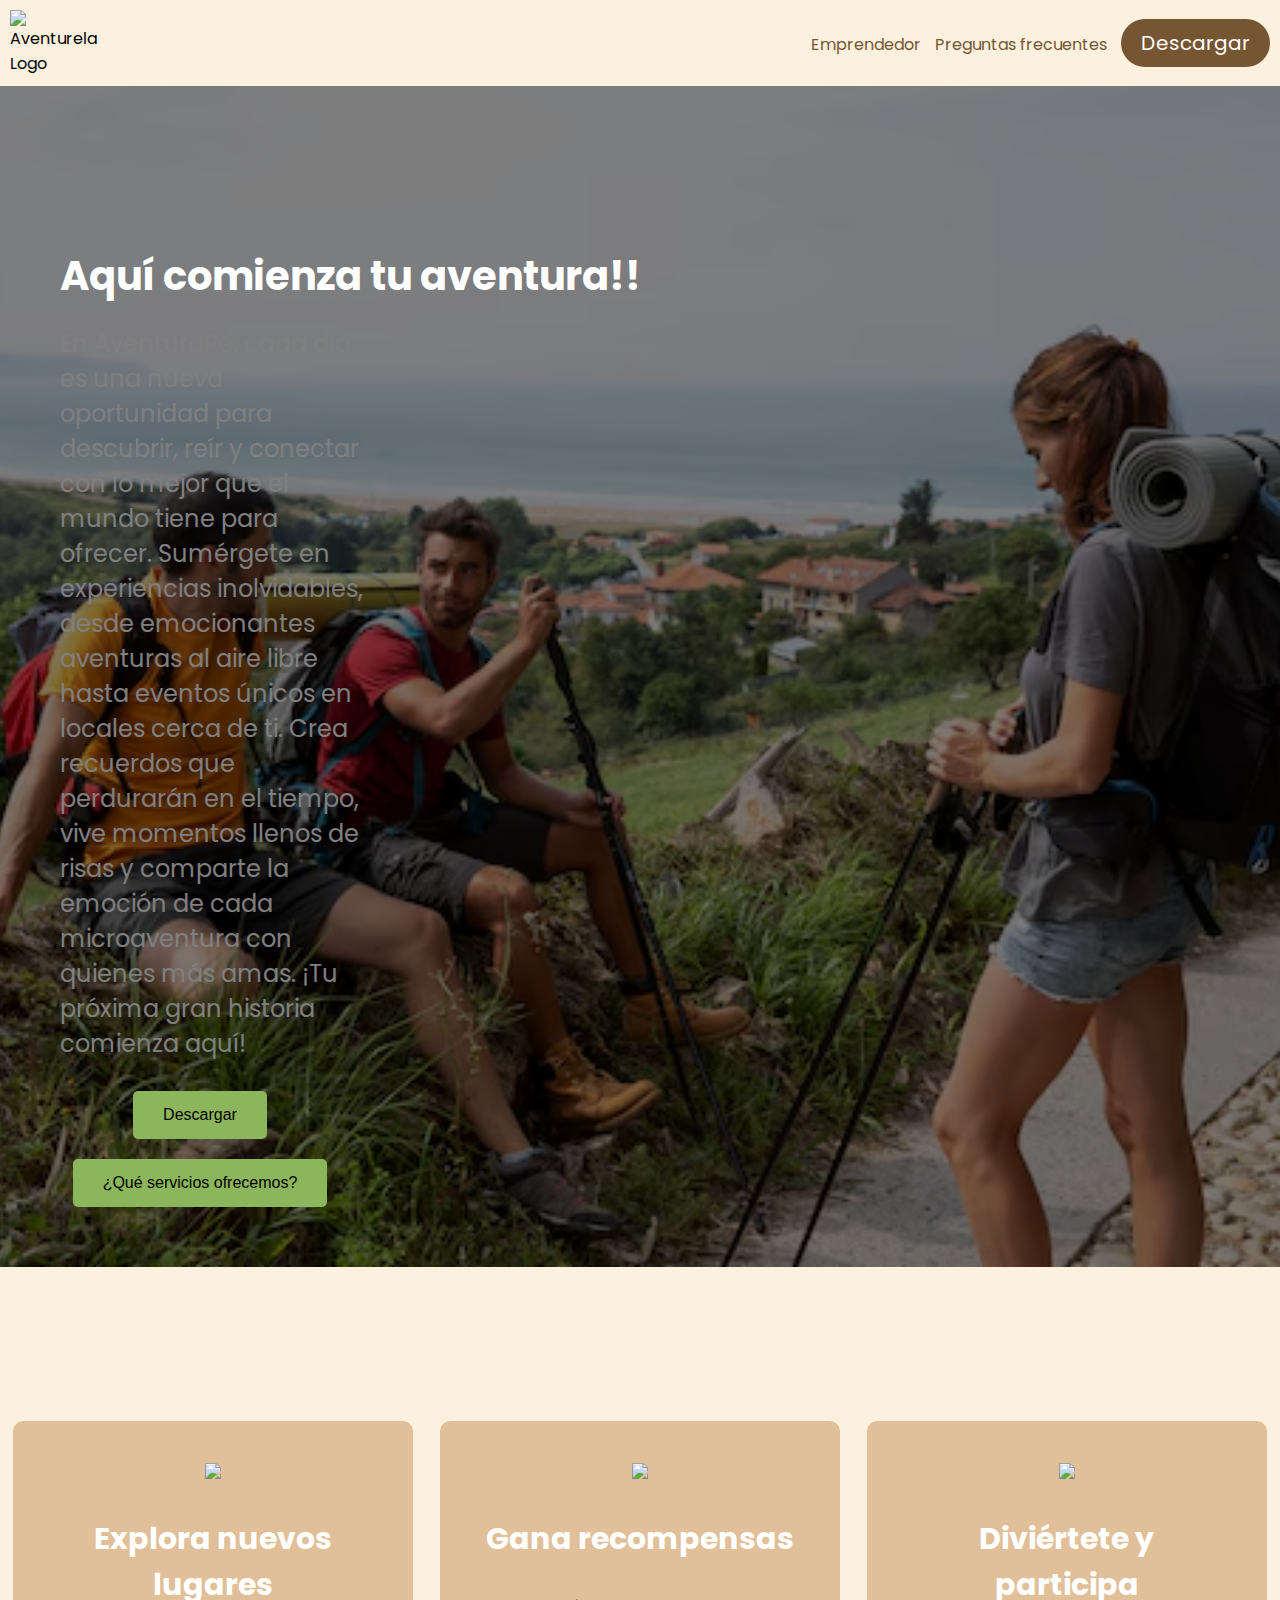
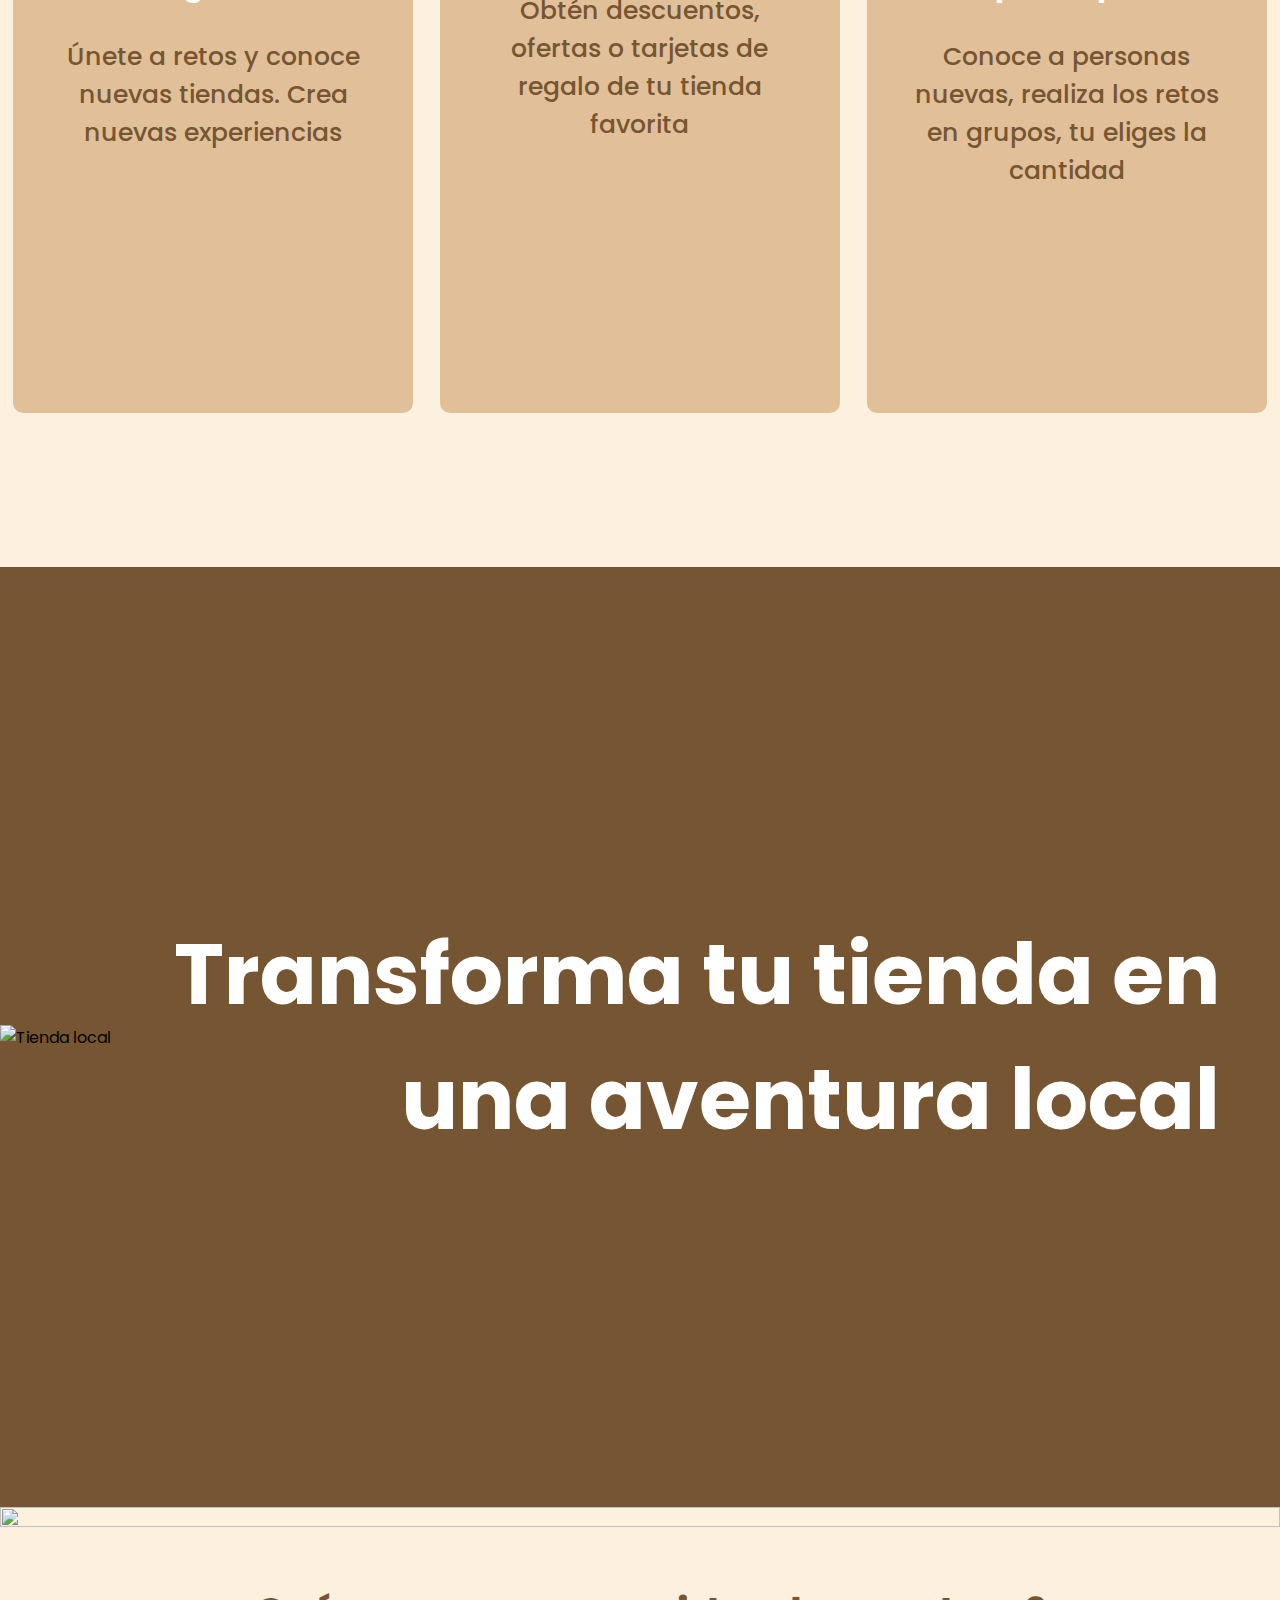
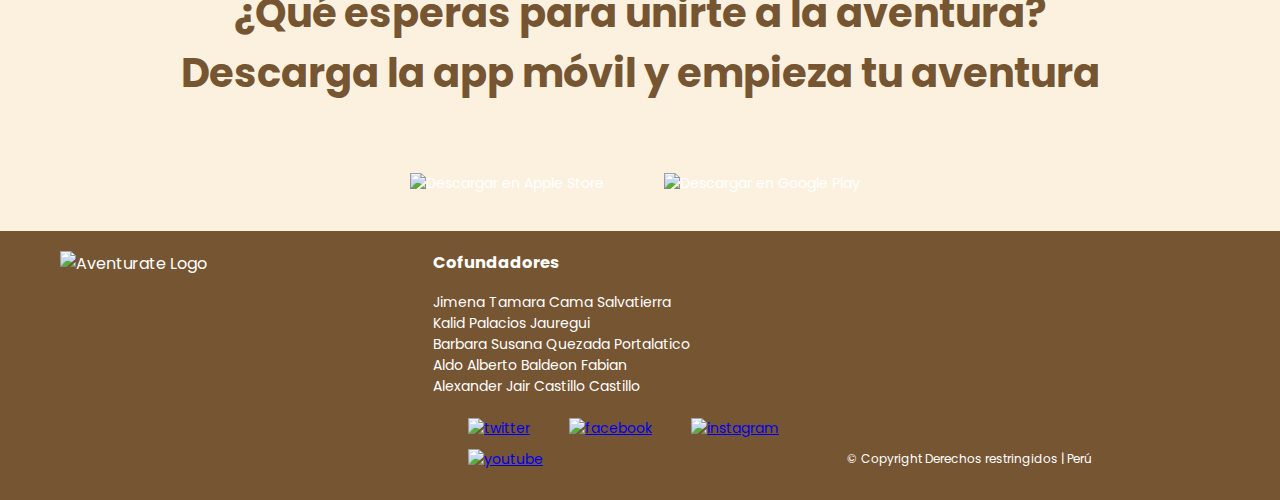
==== index.html @ b902d659 "actualzaicionlading" ====
<!DOCTYPE html>
<html lang="en">
<head>
    <meta charset="UTF-8">
    <meta name="viewport" content="width=device-width, initial-scale=1">
    <link rel="icon" href="assets/AventuraPeLogo.ico" type="image/x-icon">
    <script src="https://kit.fontawesome.com/9099537b6d.js" crossorigin="anonymous"></script>
    <link rel="preconnect" href="https://fonts.googleapis.com">
    <link rel="preconnect" href="https://fonts.gstatic.com" crossorigin>
    <link href="https://fonts.googleapis.com/css2?family=Poppins:ital,wght@0,100;0,200;0,300;0,400;0,500;0,600;0,700;0,800;0,900;1,100;1,200;1,300;1,400;1,500;1,600;1,700;1,800;1,900&display=swap" rel="stylesheet">
    <link rel="stylesheet" href="styles/style.css">
    <title>AventuraPE</title>
</head>
<style>
    .inicio-box {
        position: relative;
        background-image: url('assets/backgroundbarbs.avif');
        background-size: cover; /* La imagen cubre toda la sección */
        background-position: center; /* Centra la imagen */
        background-repeat: no-repeat; /* No repite la imagen */
        padding: 50px 20px;
        width: 100%;
        text-align: center;
        color: white; /* Texto blanco para contraste */
        height: 100%; /* Asegura que la sección ocupe toda la altura de la pantalla */
    }
</style>
<body>
    <header>
        <img src="assets/AventuraPeLogo.png" alt="Aventurela Logo" class="logo">
        <nav>
            <a href="#emprendedor-section">Emprendedor</a>
            <a href="FAQ.html">Preguntas frecuentes</a>
            <a class="download-button-header" href="#descarga">Descargar</a>
        </nav>
    </header>

    <section class="inicio-box">
        <h1>Aquí comienza tu aventura!!</h1>
        <div class="column1">
            <p class="subtitulo-inicio">
                En AventuraPe, cada día es una nueva oportunidad para descubrir, reír y conectar con lo mejor que el mundo tiene para ofrecer. Sumérgete en experiencias inolvidables, desde emocionantes aventuras al aire libre hasta eventos únicos en locales cerca de ti. Crea recuerdos que perdurarán en el tiempo, vive momentos llenos de risas y comparte la emoción de cada microaventura con quienes más amas. ¡Tu próxima gran historia comienza aquí!
            </p>
            <button class="download-button" onclick="window.location.href='#descarga'">Descargar</button>
            <button class="download-button" onclick="window.location.href='#servicios'">¿Qué servicios ofrecemos?</button>
        </div>
    </section>
  
    <section class="features">
        <div class="feature-card">
            <img src="assets/explora.png" class="feature-image">
            <h3>Explora nuevos lugares</h3>
            <p>Únete a retos y conoce nuevas tiendas. Crea nuevas experiencias</p>
        </div>
        <div class="feature-card">
            <img src="assets/gana.png" class="feature-image">
            <h3>Gana recompensas</h3>
            <p>Obtén descuentos, ofertas o tarjetas de regalo de tu tienda favorita</p>
        </div>
        <div class="feature-card">
            <img src="assets/diviertete.png" class="feature-image">
            <h3>Diviértete y participa</h3>
            <p>Conoce a personas nuevas, realiza los retos en grupos, tu eliges la cantidad</p>
        </div>
    </section>

    <section id="emprendedor-section" class="transform-section">
        <div class="column-image">
            <img src="assets/2imagen.png" alt="Tienda local" class="transform-image">
        </div>
        <div class="column-text">            
            <h2>Transforma tu tienda en una aventura local</h2>
        </div>
    </section>

    <div id="servicios" class="servicios-section">
        <img src="assets/Imagen2.png" class="servicios-img">
    </div>
    
    <div id="descarga" class="download-section">
        <h2 class="download-title">¿Qué esperas para unirte a la aventura?
            <br> Descarga la app móvil y empieza tu aventura</h2>
        <div class="store-buttons">
            <a href="https://www.apple.com/app-store/" class="store-button apple-store" target="_blank">
                <img src="assets/appstore.png" alt="Descargar en Apple Store">
            </a>
            <a href="https://play.google.com/store" class="store-button google-play" target="_blank">
                <img src="assets/playstore.png" alt="Descargar en Google Play">
            </a>
        </div>
    </div>
    <footer class="footer">
        <div class="footer-column">
            <img src="assets/AventuraPeLogo.png" alt="Aventurate Logo" class="logo">
        </div>
        <div class="footer-column">
            <div class="cofundadores">
                <h3>Cofundadores</h3>
                Jimena Tamara Cama Salvatierra<br>
                Kalid Palacios Jauregui<br>
                Barbara Susana Quezada Portalatico<br>
                Aldo Alberto Baldeon Fabian<br>
                Alexander Jair Castillo Castillo<br><br>
                <a href="https://twitter.com" target="_blank" ><img src="assets/twitter.png" alt="twitter" class="social-button"></a>
                <a href="https://facebook.com" target="_blank"><img src="assets/facebook.png" alt="facebook" class="social-button"></a>
                <a href="https://instagram.com" target="_blank"><img src="assets/instagram.png" alt="instagram" class="social-button"></a>
                <a href="https://youtube.com"target="_blank"><img src="assets/youtube.png" alt="youtube" class="social-button"></a>
            </div>
        </div>
        <div class="footer-column">
            <p class="copyright">© Copyright Derechos restringidos | Perú</p>
        </div>
    </footer>
</body>
</html>
---- styles/style.css ----
@import url('https://fonts.googleapis.com/css2?family=Poppins:ital,wght@0,100;0,200;0,300;0,400;0,500;0,600;0,700;0,800;0,900;1,100;1,200;1,300;1,400;1,500;1,600;1,700;1,800;1,900&display=swap');
:root {
    --color-primary: #765532;
    --color-secondary: #765532;
    --color-background: #FCF1DF;
    --white: #ffffff;
    --transparent-brown: #b7722962;
}

.subtitulo-inicio{
    margin: 20px 40px 20px;
    font-size: 1.5em;
    text-align: left;
    color: #fff;
}
.inicio-box h1 {
    margin: 110px 40px 20px; /* Ajusta el espacio entre los títulos */
    text-align: left;
    font-size: 40px;
}
.servicios-img{
    width: 100%;
    height: 100%; /* Asegura que la sección ocupe toda la altura de la pantalla */
}
.column1{
    margin-right: 890px;
}
.download-button {
    background-color: #8cb65b; /* Color de fondo del botón */
    color: rgb(0, 0, 0); /* Color del texto en el botón */
    border: none;
    padding: 15px 30px;
    font-size: 16px;
    cursor: pointer;
    margin: 10px;
    margin-right: 40px;
    border-radius: 5px;
    transition: background-color 0.3s ease;
}

.download-button:hover {
    background-color: #4c692a; /* Color al hacer hover */
    color: white; /* Color del texto en el botón */
}

/* Opcional: Añadir una capa de fondo oscuro para mejorar el contraste */
.inicio-box::before {
    content: "";
    position: absolute;
    top: 0;
    left: 0;
    width: 100%;
    height: 100%;
    background: rgba(0, 0, 0, 0.5); /* Fondo oscuro transparente */
    z-index: 1;
}

.inicio-box h1, .download-button {
    position: relative;
    z-index: 2; /* Asegura que el texto y los botones estén encima de la capa oscura */
}

body {
    font-family: Poppins, sans-serif;   
    margin: 0;
    padding: 0;
    background-color: #FCF1DF;  
}
section{
    height: 100vh;
}
header {
    padding: 10px;
    display: flex;
    justify-content: space-between;
    align-items: center;
}
.logo {
    width: 100px;
}
nav a {
    margin-left: 10px;
    text-decoration: none;
    color: var(--color-secondary);
}
.download-button-header{
    background-color: var(--color-secondary);
    color: var(--white);
    border: none;
    border-radius: 2em;
    padding: 10px 20px;
    font-size: 20px;
    cursor: pointer;
}
.download-button-header:hover{
    background-color: var(--color-primary);
    color: var(--white);
}
.hero {
    background-color: var(--color-primary);
    display: flex;
    justify-content: space-between;
    align-items: center;
    padding-left: 60px;
    padding-top:20px;
    padding-bottom: 20px;
    padding-right: auto;
}

.hero-column1 {
    flex: 1;
    margin-right: 20px;
    font-size: 3.5em;
    color: var(--white);
    font-weight: bold;
}

.hero-column2 {
    display: flex; 
    align-items: center; 
}
.hero-image {
    max-width: 100%;
    height: auto;
}

.features, .business-features {
    display: flex;
    justify-content: space-around;
    align-items: center;
    margin: auto;
}
.features h3{
    color: var(--white);
    font-size: 30px;
}
.features p{
    color:var(--color-secondary);
    font-size: 25px;
    font-weight: 450;
}
.feature-card, .business-card {
    background-color: var(--transparent-brown);
    border-radius: 10px;
    padding: 2.5em;
    width: 25em; 
    height: 37em;
    text-align: center;
    box-sizing: border-box;
}
.transform-section {
    background-color: var(--color-primary);
    display: flex;
    justify-content: space-between;
    align-items: center;
    padding-left: auto;
    padding-top:20px;
    padding-bottom: 20px;
    padding-right: 60px;
}
.column-image{
    display: flex; 
    align-items: center; 
}
.column-text{
    flex: 1;
    margin-left: auto;
    text-align: right;
    font-size: 3.5em;
    color: var(--white);
    font-weight: bold;
}
.transform-image {
    width: 100%;
    height:auto;
}
.download-section {
    padding: 1em;
    text-align: center;
    padding-bottom: 1.7em;
}
.download-title {
    color:var(--color-secondary);
    font-size: 2.5em;
    margin-bottom: 1.5em;
}
.store-buttons {
    display: flex;
    justify-content: center;
    gap: 10px;
}
.store-button {
    color: #fff;
    border-radius: 8px;
    padding: 10px 20px;
    display: flex;
    align-items: center;
    text-decoration: none;
    font-size: 14px;
}
.store-button img {
    margin-right: 10px;
}
footer {
    background-color: var(--color-secondary);
    color: white;
    padding: 20px;
    display: flex;
    justify-content: space-between;
}
.footer-column {
    flex: 1;
    display: flex;
    flex-direction: column;
}
.footer-column img {
    padding-left: 2.5em;
    height: 10em;
    width:fit-content;
    margin-bottom: 10px;
}
.cofundadores {
    font-size: 14px;
    line-height: 1.5;
}
.cofundadores h3 {
    margin-top: 0;
}
.social-icons {
    display: flex;
    gap: 10px;
    margin-top: 10px;
}
.cofundadores img {
    width:fit-content;
    height: 2.5em;
}
.copyright {
    font-size: 12px;
    margin-top: auto;
}
/* Media queries */
@media (max-width: 768px) {
    section{
        height: auto;
    }
    .hero {
        flex-direction: column;
        padding: 20px;
    }

    .hero-column1 {
        margin-right: 0;
    }

    .hero-column2 {
        margin-top: 20px;
    }

    .features, .business-features {
        flex-direction: column;
    }

    .feature-card, .business-card {
        width: 100%;
        height: auto;
        margin-bottom: 20px;
    }

    .transform-section {
        flex-direction: column;
        padding: 20px;
    }

    .column-image {
        margin-bottom: 20px;
    }

    .download-section {
        padding: 20px;
    }

    .store-buttons {
        flex-direction: column;
    }

    .store-button {
        margin-bottom: 10px;
    }

    footer {
        flex-direction: column;
    }

    .footer-column {
        margin-bottom: 20px;
    }
}

@media (max-width: 480px) {
    section{
        height: auto;
    }
    .hero {
        padding: 10px;
    }

    .hero-column1 {
        font-size: 2em;
    }

    .hero-image {
        width: 50%;
    }

    .features, .business-features {
        padding: 10px;
    }

    .feature-card, .business-card {
        padding: 1.5em;
        font-size: 18px;
    }

    .transform-section {
        padding: 10px;
    }

    .column-text {
        font-size: 2em;
    }

    .download-section {
        padding: 10px;
    }

    .download-title {
        font-size: 1.5em;
    }

    .store-button {
        font-size: 12px;
    }

    footer {
        padding: 10px;
    }

    .cofundadores {
        font-size: 12px;
    }

    .copyright {
        font-size: 10px;
    }
}
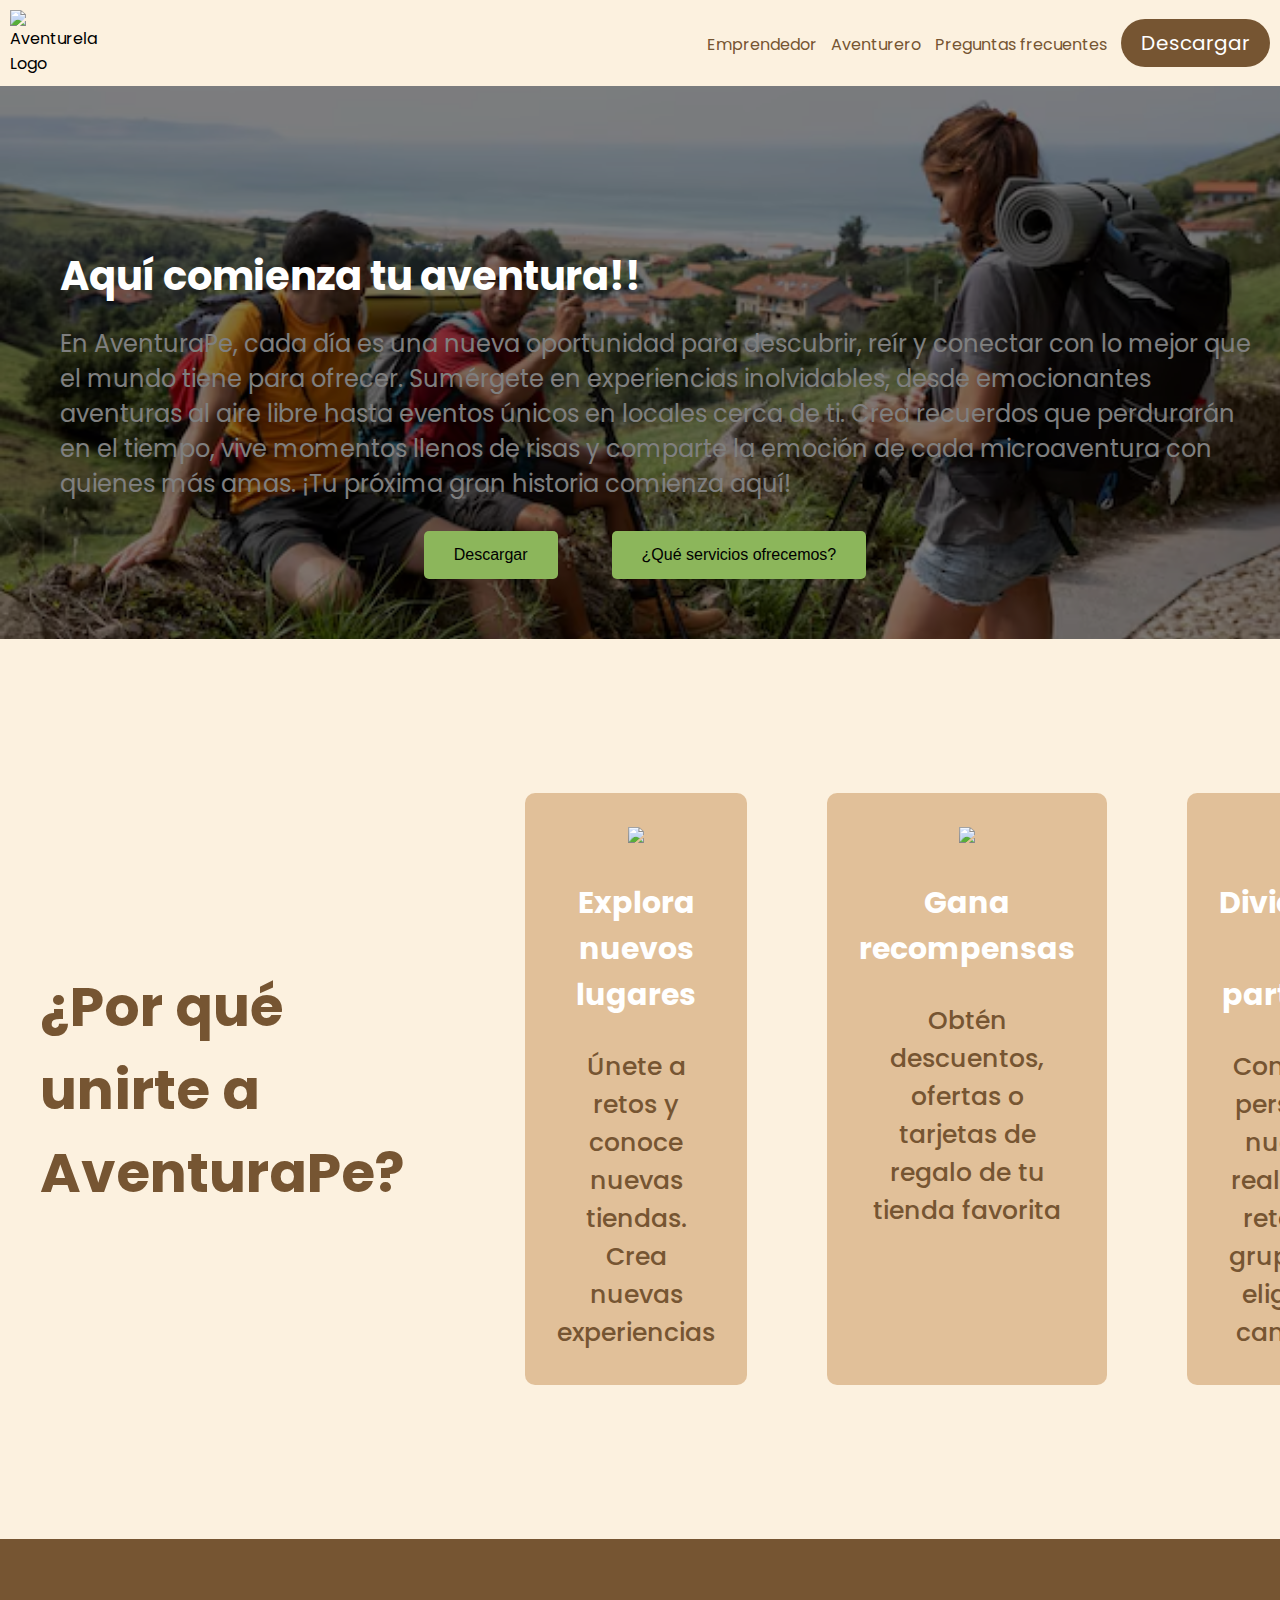
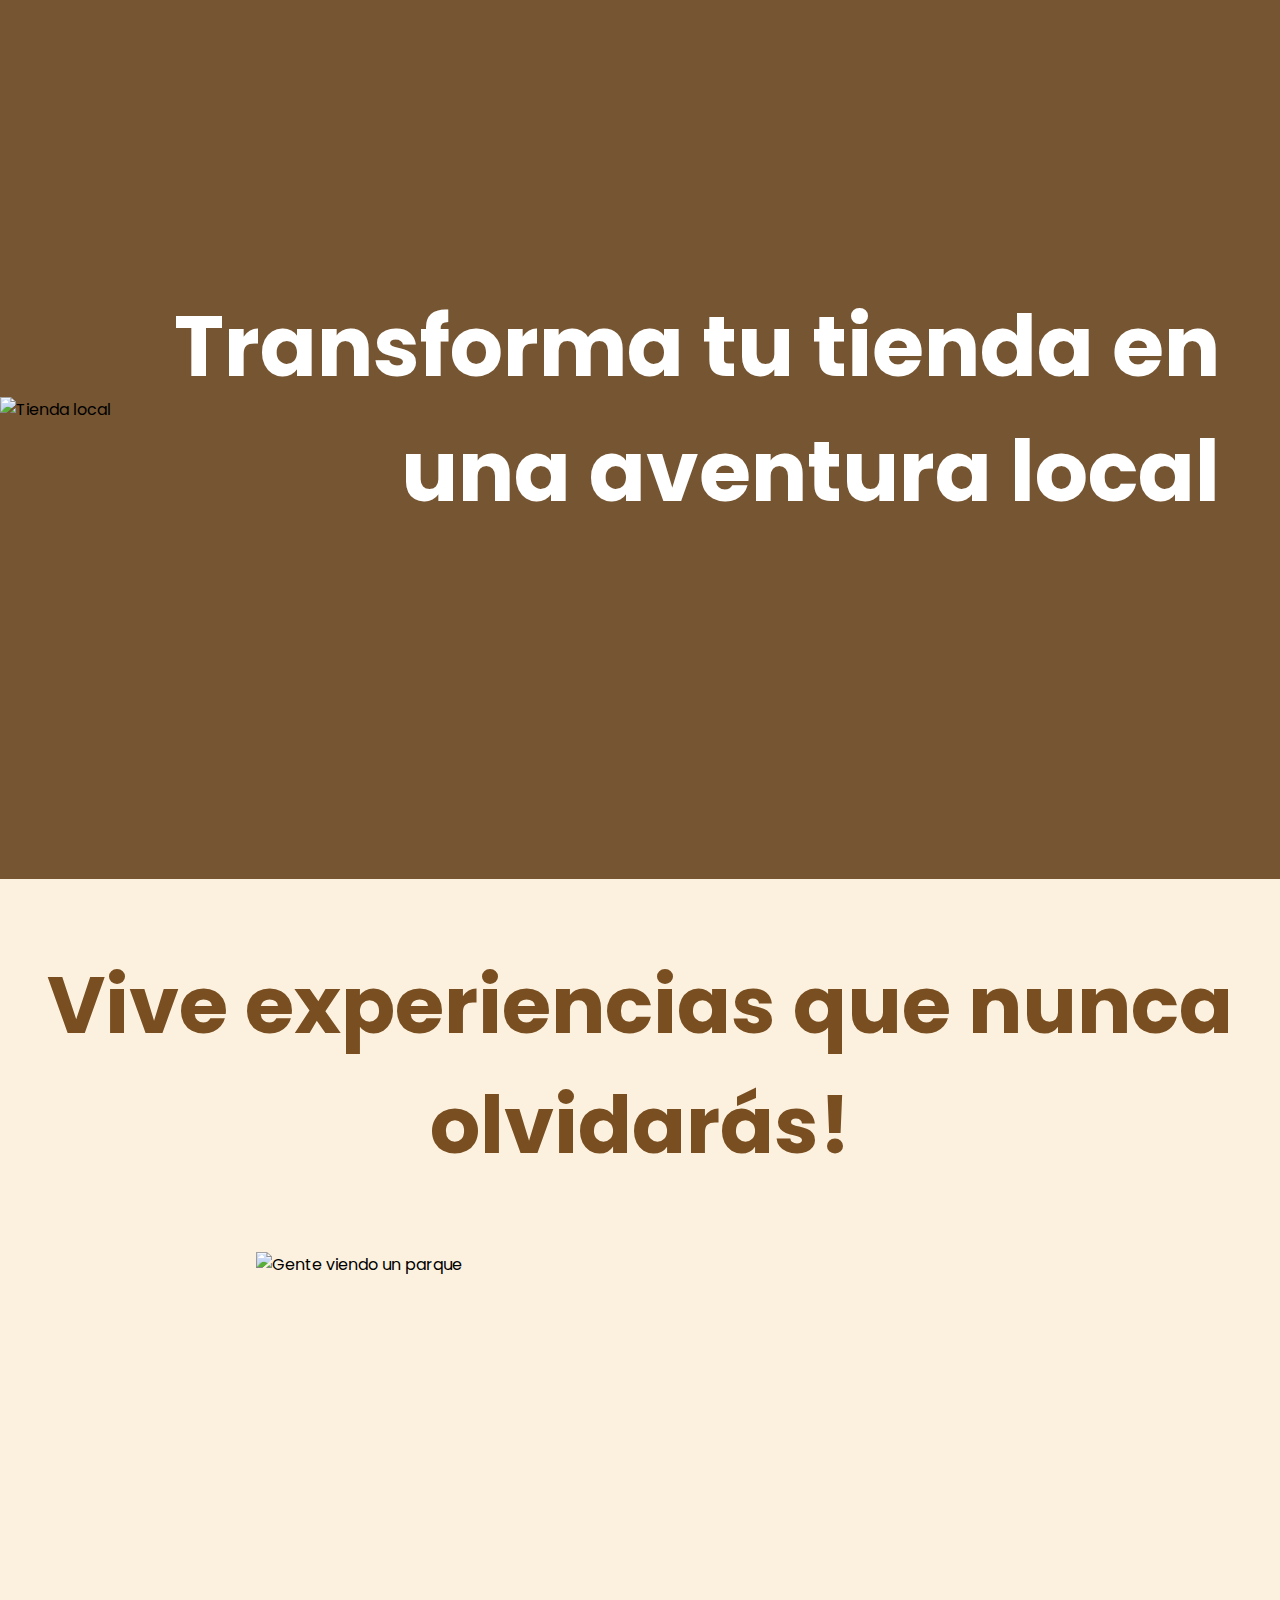
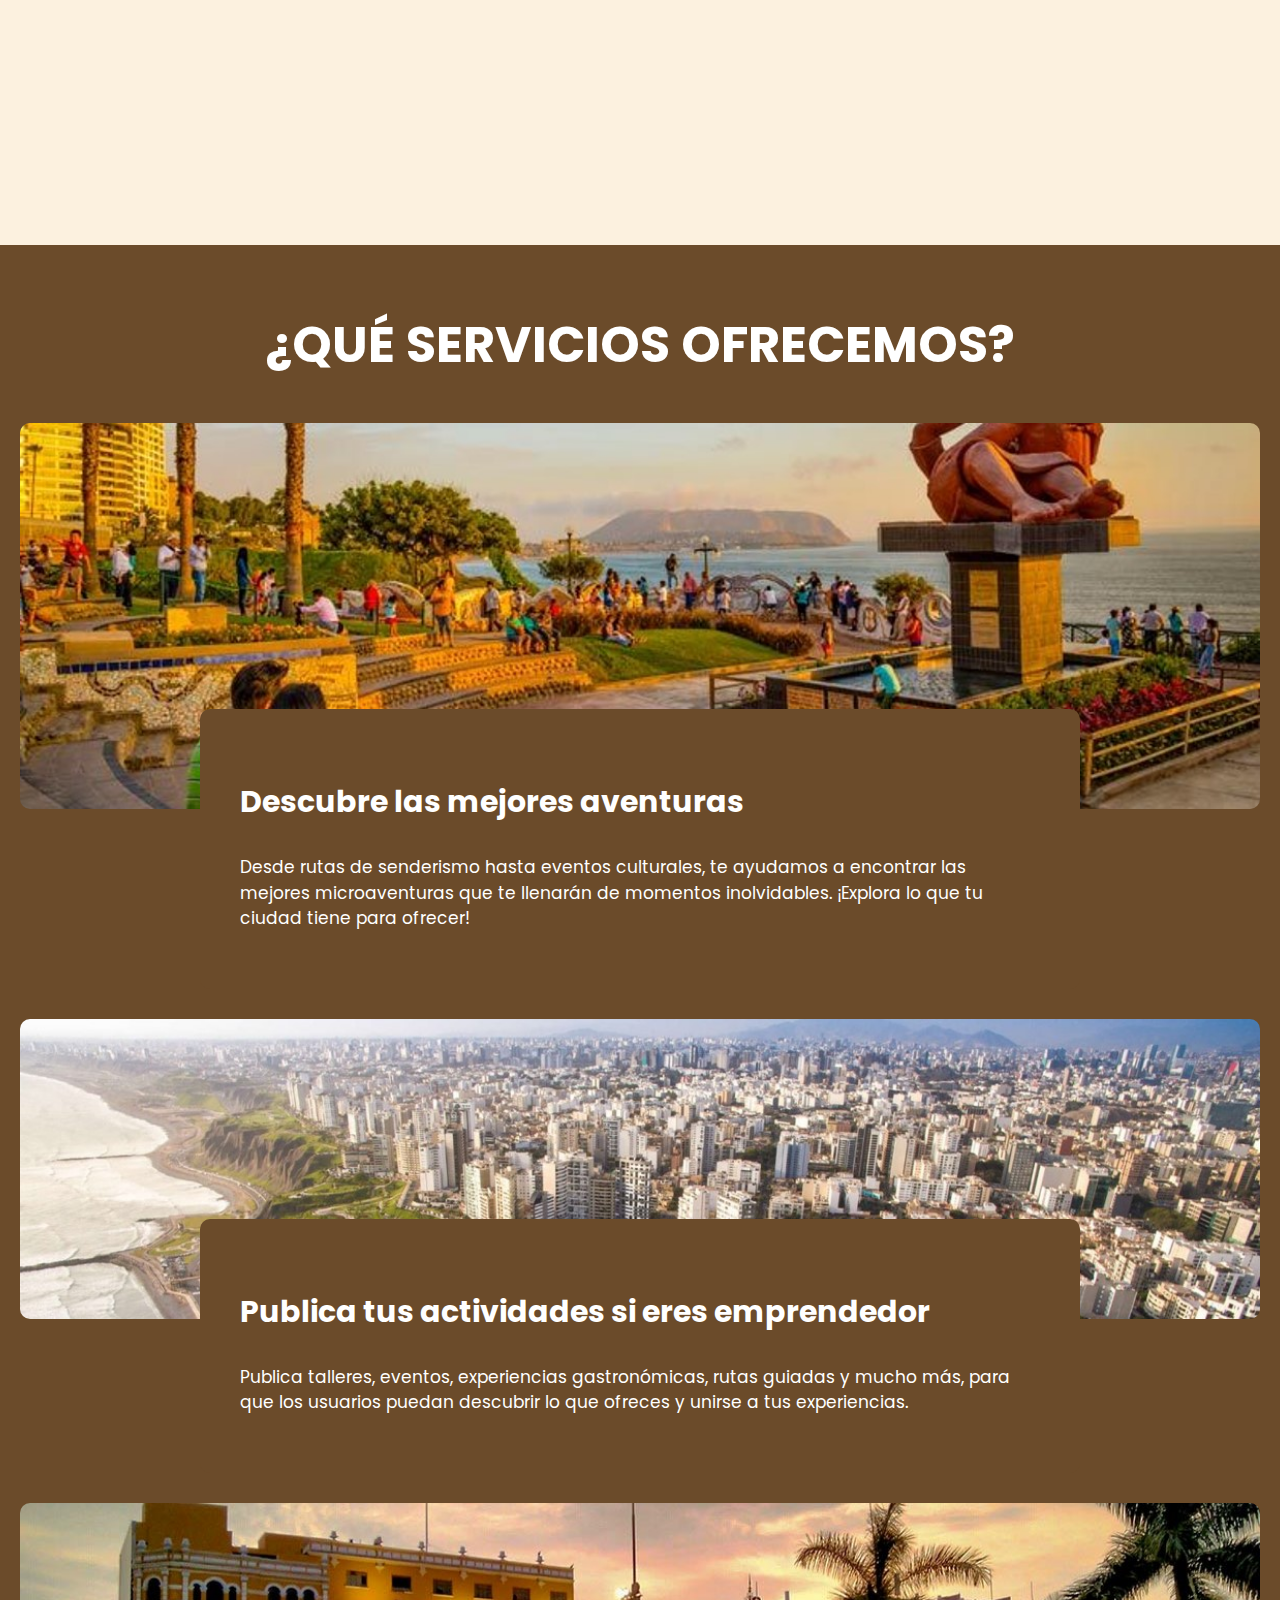
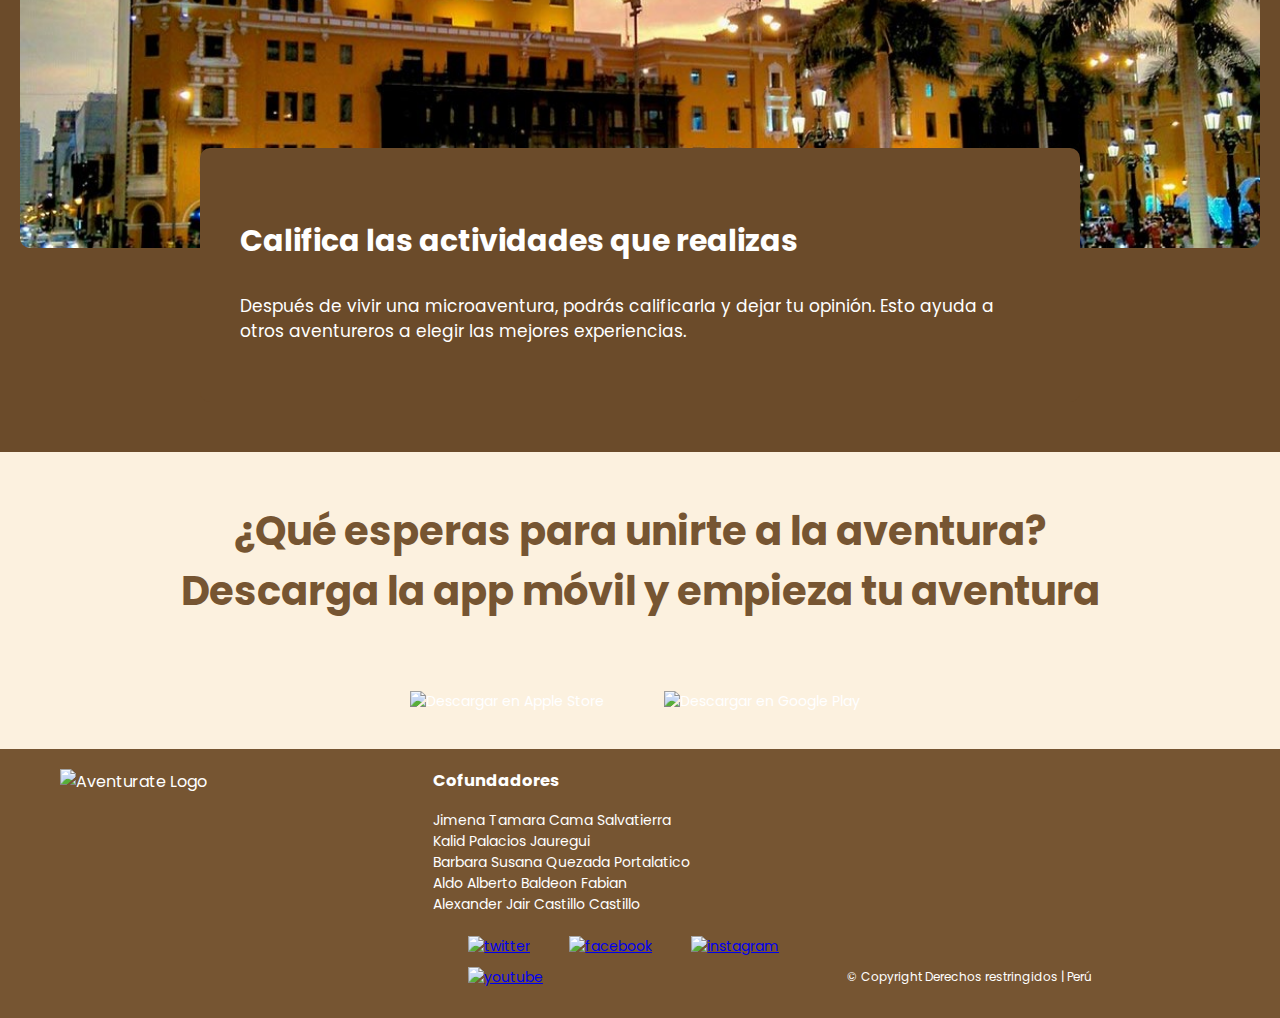
==== commit 4d01151a: "feat: upgrade aventure user content" ====
--- a/index.html
+++ b/index.html
@@ -24,12 +24,18 @@
         color: white; /* Texto blanco para contraste */
         height: 100%; /* Asegura que la sección ocupe toda la altura de la pantalla */
     }
+    .imagen2-aventuero {
+        width: 60%;
+        height: auto;
+        margin-left: 20%;
+    }
 </style>
 <body>
     <header>
         <img src="assets/AventuraPeLogo.png" alt="Aventurela Logo" class="logo">
         <nav>
             <a href="#emprendedor-section">Emprendedor</a>
+            <a href="#aventurero-section">Aventurero</a>
             <a href="FAQ.html">Preguntas frecuentes</a>
             <a class="download-button-header" href="#descarga">Descargar</a>
         </nav>
@@ -45,8 +51,11 @@
             <button class="download-button" onclick="window.location.href='#servicios'">¿Qué servicios ofrecemos?</button>
         </div>
     </section>
-  
+
     <section class="features">
+        <div class="titulo-feature">
+            <h2>¿Por qué unirte a AventuraPe?</h2>
+        </div>
         <div class="feature-card">
             <img src="assets/explora.png" class="feature-image">
             <h3>Explora nuevos lugares</h3>
@@ -72,10 +81,43 @@
             <h2>Transforma tu tienda en una aventura local</h2>
         </div>
     </section>
+    
+    <section id="aventurero-section">
+        <h2 class="titulo-aventurero-section">Vive experiencias que nunca olvidarás!</h2>
+        <div class="column-image">
+            <img src="assets/Imagen1aventuero.png" alt="Gente viendo un parque" class="imagen2-aventuero">
+        </div>
+    </section>
+    
 
-    <div id="servicios" class="servicios-section">
-        <img src="assets/Imagen2.png" class="servicios-img">
+    <div class="servicios">
+        <h2>¿QUÉ SERVICIOS OFRECEMOS?</h2>
+    
+        <div class="servicio-item">
+            <img src="assets/lol1.jpg" alt="Descubre las mejores aventuras">
+            <div class="texto-servicio">
+                <h3>Descubre las mejores aventuras</h3>
+                <p>Desde rutas de senderismo hasta eventos culturales, te ayudamos a encontrar las mejores microaventuras que te llenarán de momentos inolvidables. ¡Explora lo que tu ciudad tiene para ofrecer!</p>
+            </div>
+        </div>
+    
+        <div class="servicio-item">
+            <img src="assets/lol2.jpg" alt="Publica tus actividades si eres emprendedor">
+            <div class="texto-servicio">
+                <h3>Publica tus actividades si eres emprendedor</h3>
+                <p>Publica talleres, eventos, experiencias gastronómicas, rutas guiadas y mucho más, para que los usuarios puedan descubrir lo que ofreces y unirse a tus experiencias.</p>
+            </div>
+        </div>
+    
+        <div class="servicio-item">
+            <img src="assets/lol3.jpg" alt="Califica las actividades que realizas">
+            <div class="texto-servicio">
+                <h3>Califica las actividades que realizas</h3>
+                <p>Después de vivir una microaventura, podrás calificarla y dejar tu opinión. Esto ayuda a otros aventureros a elegir las mejores experiencias.</p>
+            </div>
+        </div>
     </div>
+    
     
     <div id="descarga" class="download-section">
         <h2 class="download-title">¿Qué esperas para unirte a la aventura?
--- a/styles/style.css
+++ b/styles/style.css
@@ -6,7 +6,12 @@
     --white: #ffffff;
     --transparent-brown: #b7722962;
 }
-
+.titulo-feature{
+    margin: 20px 40px 20px;
+    font-size: 2.3em;
+    text-align: left;
+    color: #765532;
+}
 .subtitulo-inicio{
     margin: 20px 40px 20px;
     font-size: 1.5em;
@@ -23,7 +28,7 @@
     height: 100%; /* Asegura que la sección ocupe toda la altura de la pantalla */
 }
 .column1{
-    margin-right: 890px;
+    width: 100%;
 }
 .download-button {
     background-color: #8cb65b; /* Color de fondo del botón */
@@ -128,7 +133,6 @@
     display: flex;
     justify-content: space-around;
     align-items: center;
-    margin: auto;
 }
 .features h3{
     color: var(--white);
@@ -142,12 +146,16 @@
 .feature-card, .business-card {
     background-color: var(--transparent-brown);
     border-radius: 10px;
-    padding: 2.5em;
-    width: 25em; 
+    padding: 2em;
+    width: 30em; 
+    margin-left: 5rem;
+
     height: 37em;
     text-align: center;
     box-sizing: border-box;
 }
+
+
 .transform-section {
     background-color: var(--color-primary);
     display: flex;
@@ -158,6 +166,13 @@
     padding-bottom: 20px;
     padding-right: 60px;
 }
+
+.titulo-aventurero-section{
+    font-size: 5em;
+    text-align: center;
+    color: #794f22;
+}
+
 .column-image{
     display: flex; 
     align-items: center; 
@@ -172,8 +187,63 @@
 }
 .transform-image {
     width: 100%;
-    height:auto;
-}
+    height: 100%;
+}
+
+
+
+
+
+.servicios {
+    text-align: center;
+    background-color: #6b4b2a;
+    padding: 20px;
+}
+
+.servicios h2 {
+    font-size: 50px;
+    color: #ffffff;
+    margin-bottom: 40px;
+    font-weight: bold;
+}
+
+.servicio-item {
+    display: flex;
+    flex-direction: column;
+    align-items: center;
+    margin-bottom: 30px;
+}
+
+.servicio-item img {
+    width: 100%;
+    height: auto;
+    border-radius: 10px;
+}
+
+.texto-servicio {
+    margin-top: -100px;
+    background: #6b4b2a;
+    padding: 40px;
+    color: white;
+    text-align: left;
+    max-width: 800px;
+    border-radius: 10px;
+}
+
+.texto-servicio h3 {
+    font-size: 30px;
+}
+
+.texto-servicio p {
+    font-size: 17px;
+    line-height: 1.5;
+}
+
+
+
+
+
+
 .download-section {
     padding: 1em;
     text-align: center;
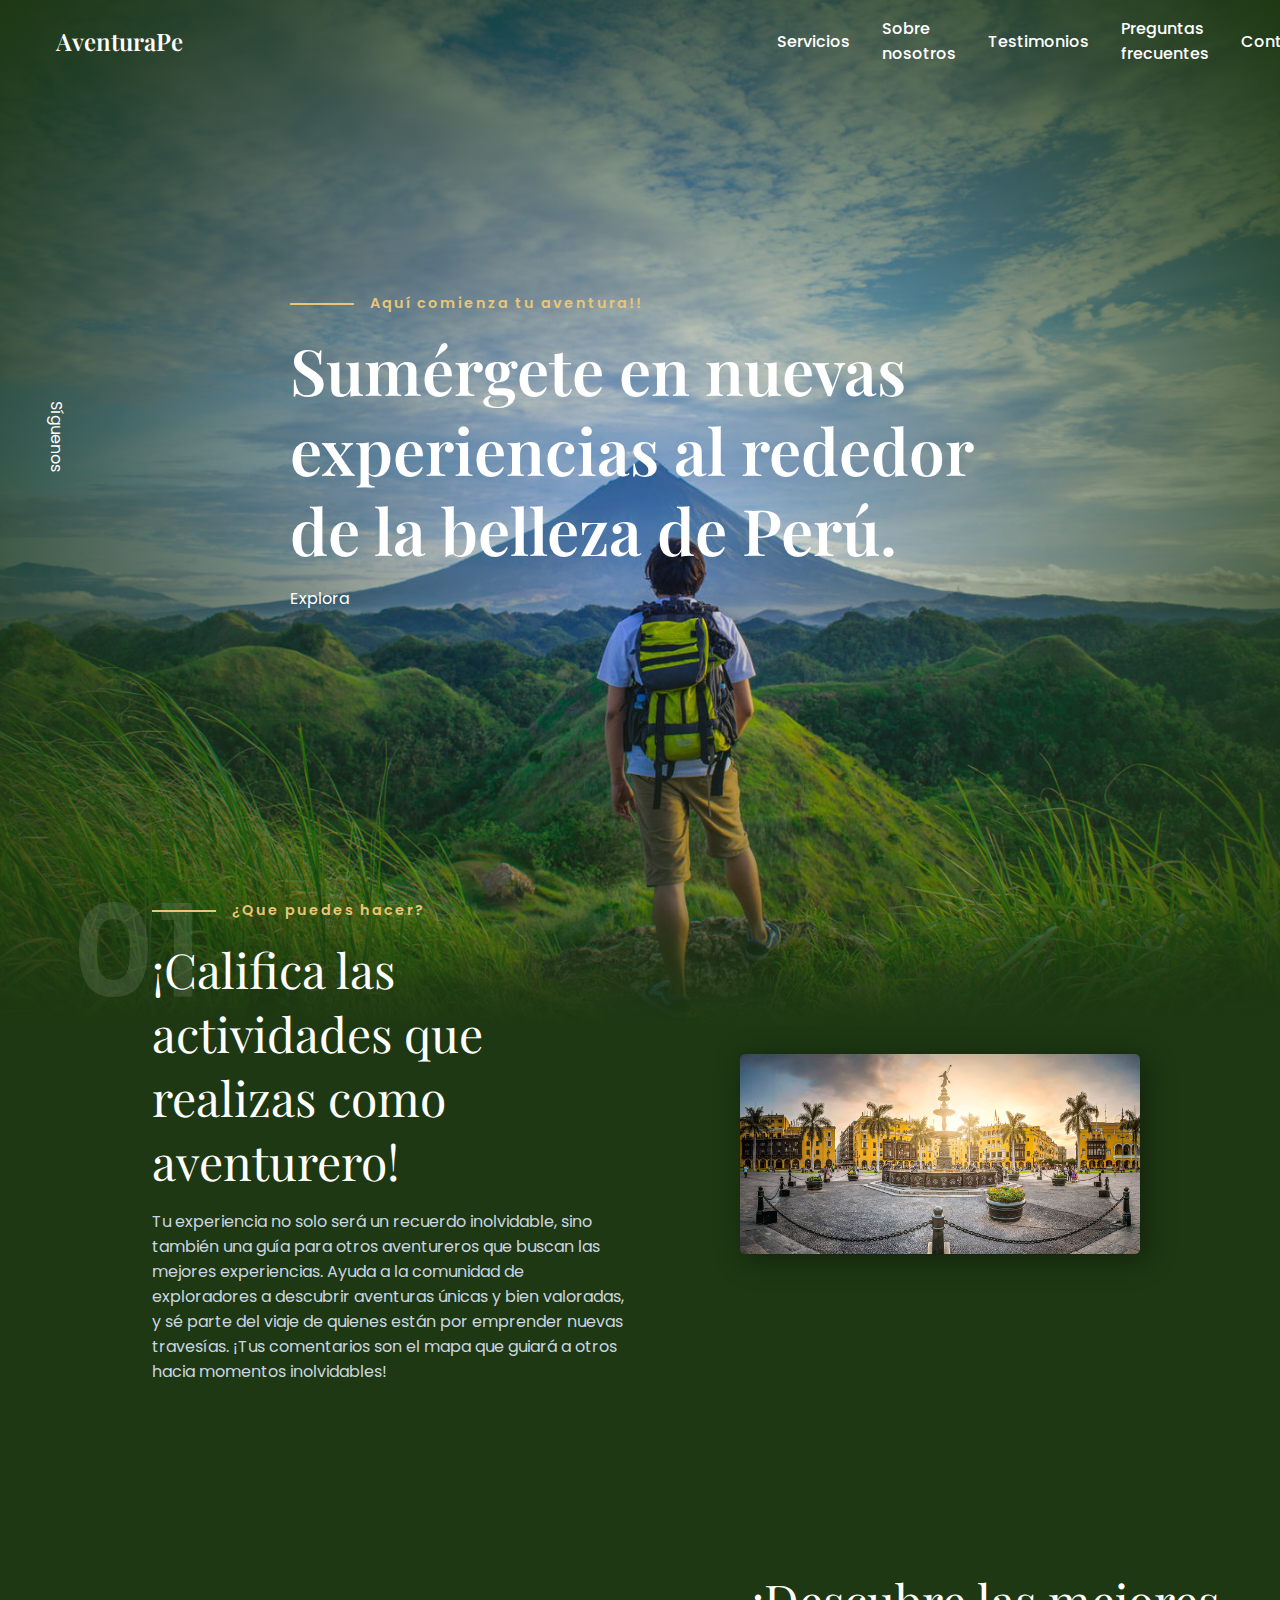
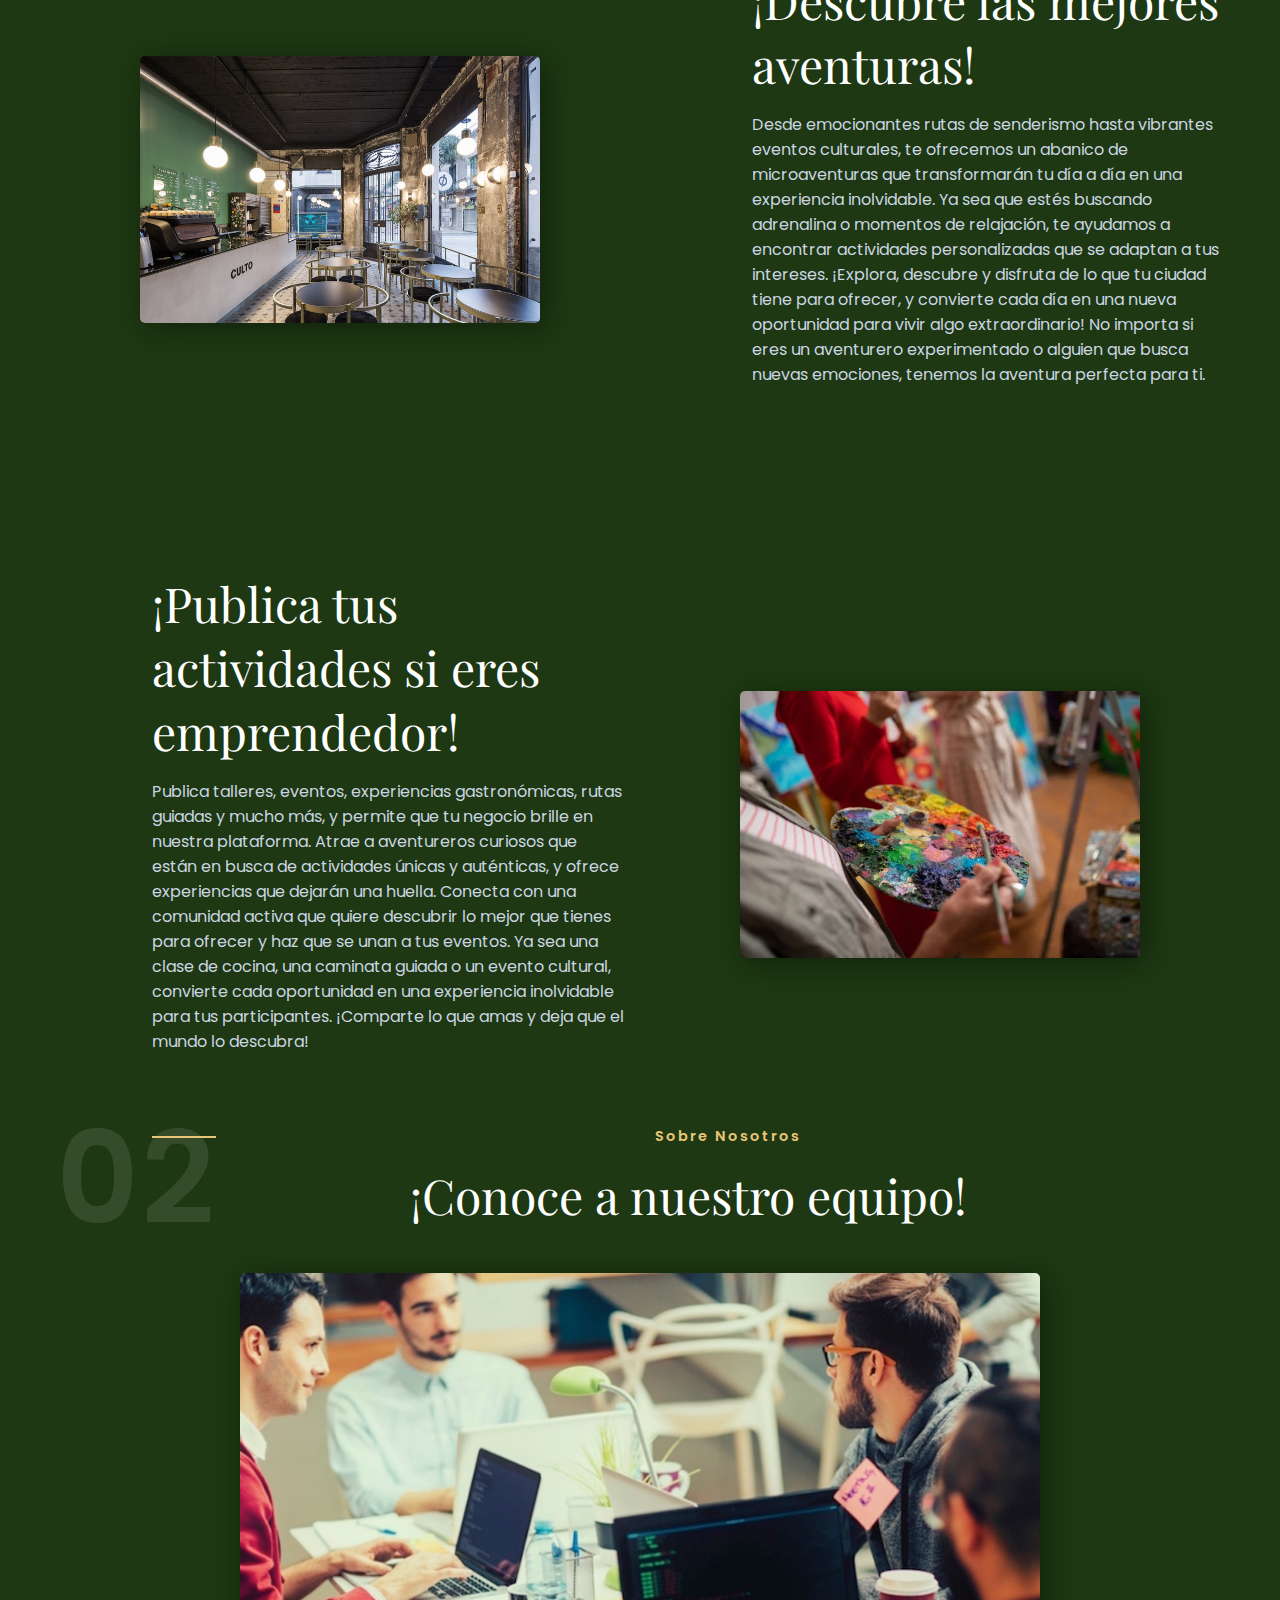
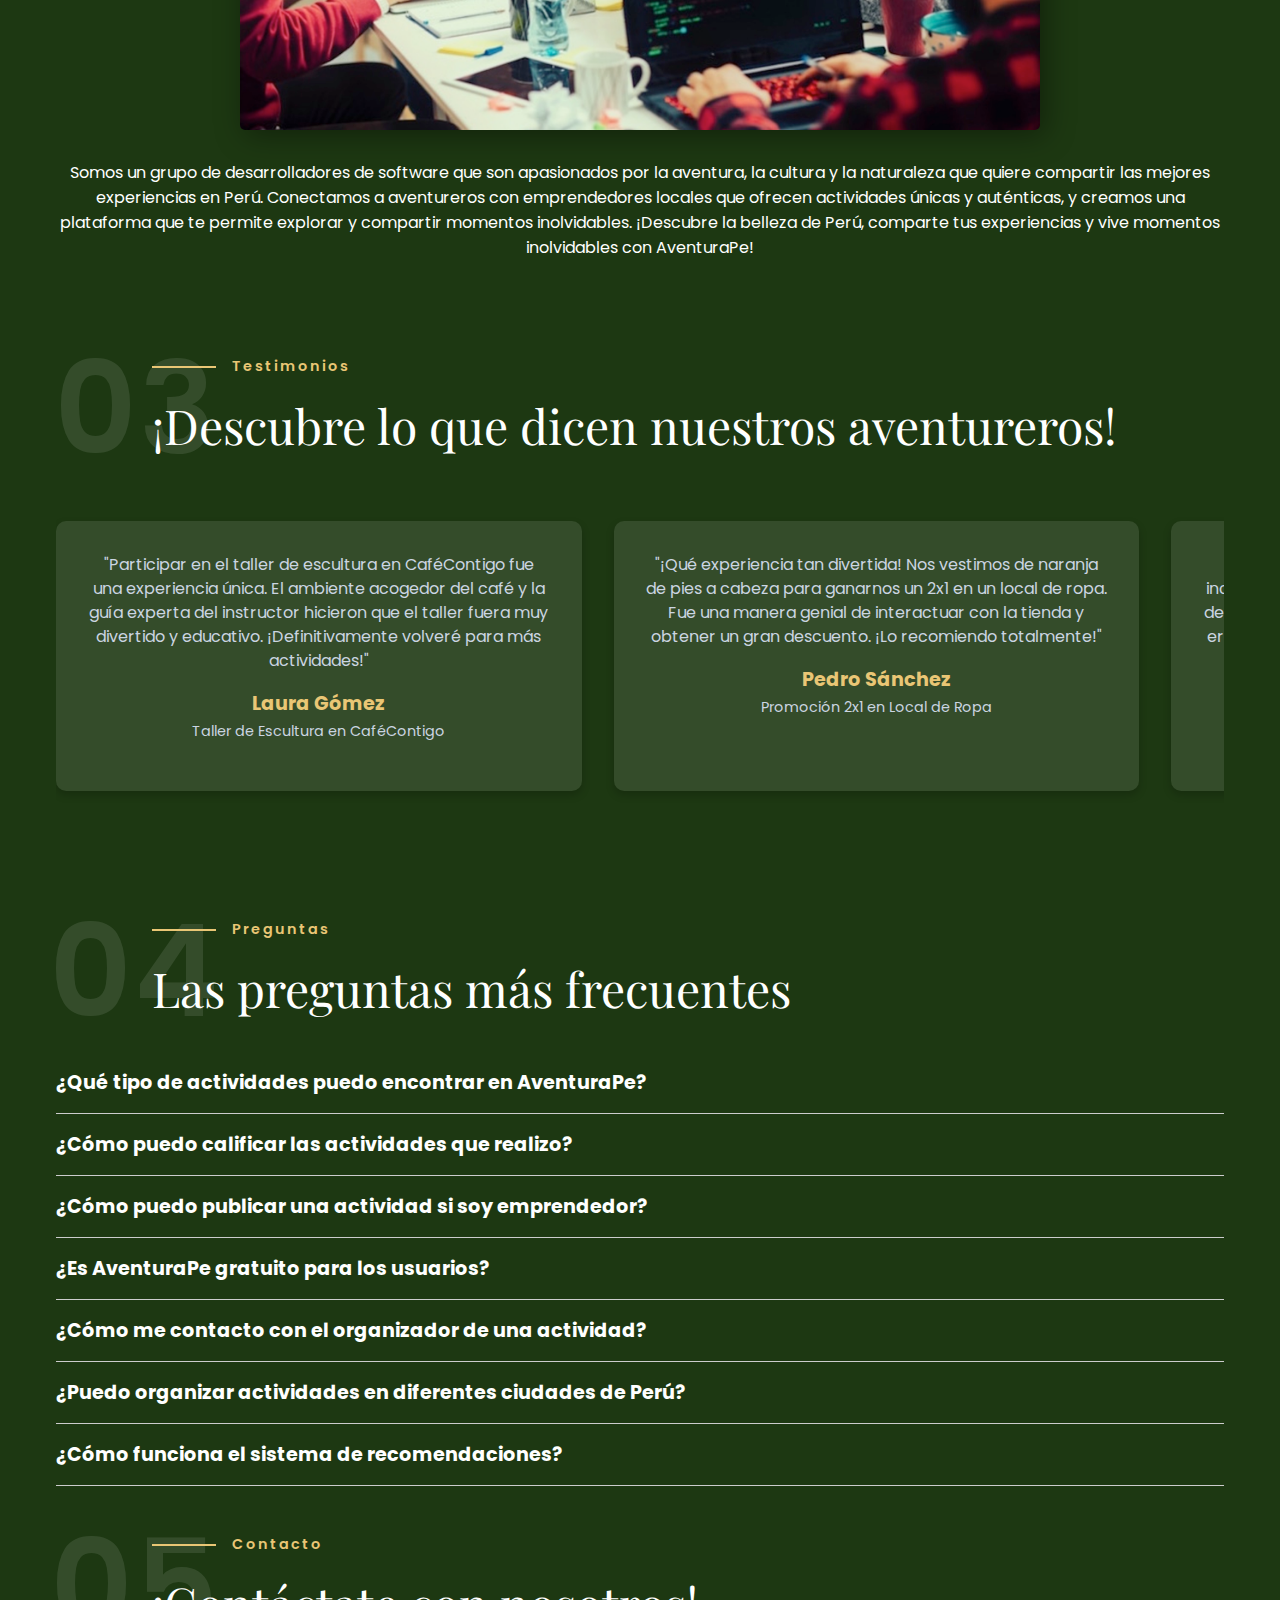
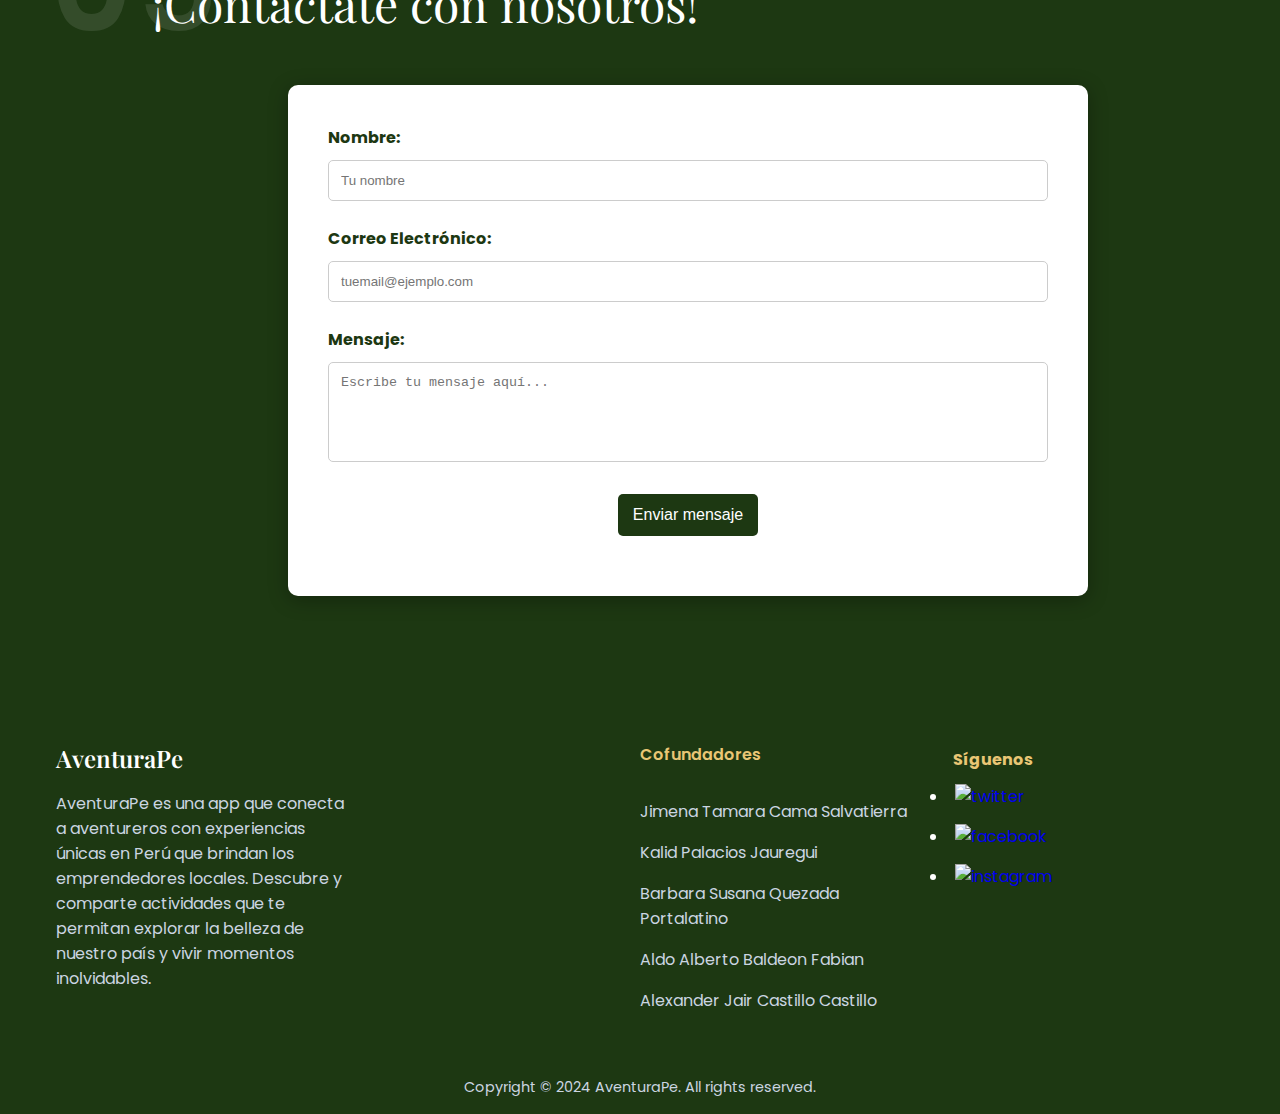
==== commit ccab019b: "feat: update all the aventuraPe design organization" ====
--- a/index.html
+++ b/index.html
@@ -1,157 +1,360 @@
 <!DOCTYPE html>
 <html lang="en">
-<head>
-    <meta charset="UTF-8">
-    <meta name="viewport" content="width=device-width, initial-scale=1">
+  <head>
+    <meta charset="UTF-8" />
+    <meta name="viewport" content="width=device-width, initial-scale=1.0" />
+    <link
+      href="https://cdn.jsdelivr.net/npm/remixicon@4.1.0/fonts/remixicon.css"
+      rel="stylesheet"
+    />
+    <link rel="stylesheet" href="styles/style.css" />
     <link rel="icon" href="assets/AventuraPeLogo.ico" type="image/x-icon">
-    <script src="https://kit.fontawesome.com/9099537b6d.js" crossorigin="anonymous"></script>
-    <link rel="preconnect" href="https://fonts.googleapis.com">
-    <link rel="preconnect" href="https://fonts.gstatic.com" crossorigin>
-    <link href="https://fonts.googleapis.com/css2?family=Poppins:ital,wght@0,100;0,200;0,300;0,400;0,500;0,600;0,700;0,800;0,900;1,100;1,200;1,300;1,400;1,500;1,600;1,700;1,800;1,900&display=swap" rel="stylesheet">
-    <link rel="stylesheet" href="styles/style.css">
-    <title>AventuraPE</title>
-</head>
-<style>
-    .inicio-box {
-        position: relative;
-        background-image: url('assets/backgroundbarbs.avif');
-        background-size: cover; /* La imagen cubre toda la sección */
-        background-position: center; /* Centra la imagen */
-        background-repeat: no-repeat; /* No repite la imagen */
-        padding: 50px 20px;
-        width: 100%;
-        text-align: center;
-        color: white; /* Texto blanco para contraste */
-        height: 100%; /* Asegura que la sección ocupe toda la altura de la pantalla */
-    }
-    .imagen2-aventuero {
-        width: 60%;
-        height: auto;
-        margin-left: 20%;
-    }
-</style>
-<body>
-    <header>
-        <img src="assets/AventuraPeLogo.png" alt="Aventurela Logo" class="logo">
-        <nav>
-            <a href="#emprendedor-section">Emprendedor</a>
-            <a href="#aventurero-section">Aventurero</a>
-            <a href="FAQ.html">Preguntas frecuentes</a>
-            <a class="download-button-header" href="#descarga">Descargar</a>
-        </nav>
+    <title>AventuraPe</title>
+  </head>
+  <body>
+    <header class="header" id="home">
+      <nav>
+        <div class="nav__bar">
+          <div class="logo nav__logo">
+            <a href="#servicios">AventuraPe</a>
+          </div>
+          <ul class="nav__links" id="nav-links">
+            <li><a href="#servicios">Servicios</a></li>
+            <li><a href="#nosotros">Sobre nosotros</a></li>
+            <li><a href="#testimonios">Testimonios</a></li>
+            <li><a href="#preguntas">Preguntas frecuentes</a></li>
+            <li><a href="#contacto">Contacto</a></li>
+          </ul>
+          <div class="nav__menu__btn" id="menu-btn">
+            <i class="ri-menu-line"></i>
+          </div>
+          
+        </div>
+      </nav>
+      <div class="section__container header__container">
+        <div class="header__content">
+          <h3 class="section__subheader">Aquí comienza tu aventura!!</h3>
+          <h1 class="section__header">
+            Sumérgete en nuevas experiencias al rededor de la belleza de Perú.
+          </h1>
+          <div class="scroll__btn">
+            <a href="#servicios">
+                Explora
+              <span><i class="ri-arrow-down-line"></i></span>
+            </a>
+          </div>
+        </div>
+        <div class="header__socials">
+          <span>Síguenos</span>
+          <a href="https://instagram.com"><i class="ri-instagram-line"></i></a>
+          <a href="https://twitter.com"><i class="ri-twitter-fill"></i></a>
+        </div>
+      </div>
     </header>
 
-    <section class="inicio-box">
-        <h1>Aquí comienza tu aventura!!</h1>
-        <div class="column1">
-            <p class="subtitulo-inicio">
-                En AventuraPe, cada día es una nueva oportunidad para descubrir, reír y conectar con lo mejor que el mundo tiene para ofrecer. Sumérgete en experiencias inolvidables, desde emocionantes aventuras al aire libre hasta eventos únicos en locales cerca de ti. Crea recuerdos que perdurarán en el tiempo, vive momentos llenos de risas y comparte la emoción de cada microaventura con quienes más amas. ¡Tu próxima gran historia comienza aquí!
-            </p>
-            <button class="download-button" onclick="window.location.href='#descarga'">Descargar</button>
-            <button class="download-button" onclick="window.location.href='#servicios'">¿Qué servicios ofrecemos?</button>
-        </div>
-    </section>
-
-    <section class="features">
-        <div class="titulo-feature">
-            <h2>¿Por qué unirte a AventuraPe?</h2>
-        </div>
-        <div class="feature-card">
-            <img src="assets/explora.png" class="feature-image">
-            <h3>Explora nuevos lugares</h3>
-            <p>Únete a retos y conoce nuevas tiendas. Crea nuevas experiencias</p>
-        </div>
-        <div class="feature-card">
-            <img src="assets/gana.png" class="feature-image">
-            <h3>Gana recompensas</h3>
-            <p>Obtén descuentos, ofertas o tarjetas de regalo de tu tienda favorita</p>
-        </div>
-        <div class="feature-card">
-            <img src="assets/diviertete.png" class="feature-image">
-            <h3>Diviértete y participa</h3>
-            <p>Conoce a personas nuevas, realiza los retos en grupos, tu eliges la cantidad</p>
-        </div>
-    </section>
-
-    <section id="emprendedor-section" class="transform-section">
-        <div class="column-image">
-            <img src="assets/2imagen.png" alt="Tienda local" class="transform-image">
-        </div>
-        <div class="column-text">            
-            <h2>Transforma tu tienda en una aventura local</h2>
-        </div>
-    </section>
+     <!-- servicios Section -->
+
+    <section class="servicios"  id="servicios">
+      <div class="section__container about__container">
+        <div class="about__image about__image-1">
+          <img src="assets/limalugar3.jpg" alt="servicios" />
+        </div>
+        <div class="about__content about__content-1">
+          <h3 class="section__subheader">¿Que puedes hacer?</h3>
+          <h2 class="section__header">¡Califica las actividades 
+            que realizas como aventurero!</h2>
+          <p>
+            Tu experiencia no solo será un recuerdo inolvidable, 
+            sino también una guía para otros aventureros que buscan 
+            las mejores experiencias. Ayuda a la comunidad de 
+            exploradores a descubrir aventuras únicas y bien 
+            valoradas, y sé parte del viaje de quienes están por 
+            emprender nuevas travesías. ¡Tus comentarios son el 
+            mapa que guiará a otros hacia momentos inolvidables!
+          </p>
+          
+        </div>
+        <div class="about__image about__image-2" id="servicios">
+          <img src="assets/limalugar4.jpg" alt="servicios" />
+        </div>
+        <div class="about__content about__content-2">
+          <h2 class="section__header">¡Descubre las mejores aventuras!</h2>
+          <p>
+            Desde emocionantes rutas de senderismo hasta vibrantes 
+            eventos culturales, te ofrecemos un abanico de microaventuras
+             que transformarán tu día a día en una experiencia 
+             inolvidable. Ya sea que estés buscando adrenalina o 
+             momentos de relajación, te ayudamos a encontrar actividades 
+             personalizadas que se adaptan a tus intereses. 
+             ¡Explora, descubre y disfruta de lo que tu ciudad tiene 
+             para ofrecer, y convierte cada día en una nueva oportunidad 
+             para vivir algo extraordinario! No importa si eres un 
+             aventurero experimentado o alguien que busca nuevas 
+             emociones, tenemos la aventura perfecta para ti.
+          </p>
+          
+        </div>
+        <div class="about__image about__image-3" id="servicios">
+          <img src="assets/limalugar5.jpg" alt="servicios" />
+        </div>
+        <div class="about__content about__content-3">
+          <h2 class="section__header">
+            ¡Publica tus actividades si eres emprendedor!</h2>
+          <p>
+            Publica talleres, eventos, experiencias gastronómicas, rutas 
+            guiadas y mucho más, y permite que tu negocio brille en 
+            nuestra plataforma. Atrae a aventureros curiosos que 
+            están en busca de actividades únicas y auténticas, y 
+            ofrece experiencias que dejarán una huella. Conecta con 
+            una comunidad activa que quiere descubrir lo mejor que 
+            tienes para ofrecer y haz que se unan a tus eventos. 
+            Ya sea una clase de cocina, una caminata guiada o un 
+            evento cultural, convierte cada oportunidad en una 
+            experiencia inolvidable para tus participantes. 
+            ¡Comparte lo que amas y deja que el mundo lo descubra!
+          </p>
+          
+        </div>
+      </div>
+    </section>
+
+    <!-- nosotros Section -->
+    <section class="nosotros">
+      <div class="section__container about__container2">
+        
+        <div class="about__content about__content-2" id="nosotros">
+          <h3 class="section__subheader">Sobre Nosotros</h3>
+          <h2 class="section__header">¡Conoce a nuestro equipo!</h2>
+          <div class="empty-box"></div>
+
+        </div>
+
+
+          <div class="about__image2 about__image-1" id="nosotros">
+            <img src="assets/team.jpg" alt="nosotros" />
+          </div>
+
+          <div class="empty-box"></div>
+                    
+          <p>
+            Somos un grupo de desarrolladores de software que son apasionados por la aventura, la cultura 
+            y la naturaleza que quiere compartir las mejores experiencias 
+            en Perú. Conectamos a aventureros con emprendedores locales 
+            que ofrecen actividades únicas y auténticas, y creamos una 
+            plataforma que te permite explorar y compartir momentos 
+            inolvidables. ¡Descubre la belleza de Perú, comparte tus 
+            experiencias y vive momentos inolvidables con AventuraPe!
+          </p>
+          
+      </div>
+    </section>
+
+    <!-- Testimonios Section -->
+    <section class="testimonios">
+      <div class="section__container testimonios__container">
+        <div class="about__content about__content-3" id="testimonios">
+          <div class="testimonios__header">
+            <h3 class="section__subheader">Testimonios</h3>
+            <h2 class="section__header">¡Descubre lo que dicen nuestros aventureros!</h2>
+          </div>
+        </div>
+        
+        <div class="testimonios__slider">  
+          <div class="testimonios__slide">
+            <div class="testimonios__content">
+              <p>
+                "Participar en el taller de escultura en CaféContigo fue una experiencia 
+                única. El ambiente acogedor del café y la guía experta del instructor 
+                hicieron que el taller fuera muy divertido y educativo. ¡Definitivamente 
+                volveré para más actividades!"
+              </p>
+              <h3>Laura Gómez</h3>
+              <span>Taller de Escultura en CaféContigo</span>
+            </div>
+          </div>
+          <div class="testimonios__slide">
+            <div class="testimonios__content">
+              <p>
+                "¡Qué experiencia tan divertida! Nos vestimos de naranja de pies a cabeza 
+                para ganarnos un 2x1 en un local de ropa. Fue una manera genial de 
+                interactuar con la tienda y obtener un gran descuento. ¡Lo recomiendo 
+                totalmente!"
+              </p>
+              <h3>Pedro Sánchez</h3>
+              <span>Promoción 2x1 en Local de Ropa</span>
+            </div>
+          </div>
+          <div class="testimonios__slide">
+            <div class="testimonios__content">
+              <p>
+                "El reto de Halloween en el lugar de diversiones fue increíblemente 
+                emocionante. Tuvimos que superar varios desafíos espeluznantes para 
+                ganar premios. La atmósfera era perfecta para la ocasión y nos 
+                divertimos muchísimo. ¡No puedo esperar para el próximo Halloween!"
+              </p>
+              <h3>Carla Ruiz</h3>
+              <span>Reto de Halloween en Lugar de Diversiones</span>
+            </div>
+          </div>
+        </div>
+      </div>
+    </section>
+
+    <!-- Preguntas frecuentes Section -->
+    <section class="preguntas" id="preguntas">
+      <div class="section__container preguntas__container">
+
+        <div class="about__content about__content-4" id="preguntas">
+          <div class="preguntas__header">
+            <h3 class="section__subheader">Preguntas</h3>
+            <h2 class="section__header">Las preguntas más frecuentes</h2>
+          </div>
+        </div>
+
+        <div class="faq-list">
+          <div class="faq-item">
+            <div class="faq-question">
+              <h3>¿Qué tipo de actividades puedo encontrar en AventuraPe?</h3>
+              <i class="ri-add-line faq-icon"></i>
+            </div>
+            <div class="faq-answer">
+              <p>En AventuraPe encontrarás una amplia gama de actividades, desde rutas de senderismo, talleres culturales, hasta experiencias gastronómicas y eventos locales organizados por emprendedores peruanos.</p>
+            </div>
+          </div>
     
-    <section id="aventurero-section">
-        <h2 class="titulo-aventurero-section">Vive experiencias que nunca olvidarás!</h2>
-        <div class="column-image">
-            <img src="assets/Imagen1aventuero.png" alt="Gente viendo un parque" class="imagen2-aventuero">
-        </div>
-    </section>
+          <div class="faq-item">
+            <div class="faq-question">
+              <h3>¿Cómo puedo calificar las actividades que realizo?</h3>
+              <i class="ri-add-line faq-icon"></i>
+            </div>
+            <div class="faq-answer">
+              <p>Después de completar una actividad, puedes calificarla y dejar un comentario para que otros aventureros puedan tomar decisiones informadas basadas en tu experiencia.</p>
+            </div>
+          </div>
     
-
-    <div class="servicios">
-        <h2>¿QUÉ SERVICIOS OFRECEMOS?</h2>
+          <div class="faq-item">
+            <div class="faq-question">
+              <h3>¿Cómo puedo publicar una actividad si soy emprendedor?</h3>
+              <i class="ri-add-line faq-icon"></i>
+            </div>
+            <div class="faq-answer">
+              <p>Si eres emprendedor, puedes registrarte en la plataforma y comenzar a publicar actividades desde tu cuenta. Asegúrate de incluir todos los detalles para atraer más aventureros a tus eventos.</p>
+            </div>
+          </div>
     
-        <div class="servicio-item">
-            <img src="assets/lol1.jpg" alt="Descubre las mejores aventuras">
-            <div class="texto-servicio">
-                <h3>Descubre las mejores aventuras</h3>
-                <p>Desde rutas de senderismo hasta eventos culturales, te ayudamos a encontrar las mejores microaventuras que te llenarán de momentos inolvidables. ¡Explora lo que tu ciudad tiene para ofrecer!</p>
-            </div>
-        </div>
+          <div class="faq-item">
+            <div class="faq-question">
+              <h3>¿Es AventuraPe gratuito para los usuarios?</h3>
+              <i class="ri-add-line faq-icon"></i>
+            </div>
+            <div class="faq-answer">
+              <p>Registrarse y explorar actividades en AventuraPe es completamente gratuito para los usuarios. Algunas actividades pueden tener un costo, el cual es definido por los emprendedores que las organizan.</p>
+            </div>
+          </div>
+          <div class="faq-item">
+            <div class="faq-question">
+              <h3>¿Cómo me contacto con el organizador de una actividad?</h3>
+              <i class="ri-add-line faq-icon"></i>
+            </div>
+            <div class="faq-answer">
+              <p>Una vez inscrito en una actividad, tendrás acceso a la información de contacto del organizador a través de la página de detalles de la actividad. También puedes enviarle un mensaje desde la plataforma.</p>
+            </div>
+          </div>
+          
+          <div class="faq-item">
+            <div class="faq-question">
+              <h3>¿Puedo organizar actividades en diferentes ciudades de Perú?</h3>
+              <i class="ri-add-line faq-icon"></i>
+            </div>
+            <div class="faq-answer">
+              <p>Sí, AventuraPe permite que los emprendedores publiquen actividades en cualquier ciudad del país. Solo asegúrate de especificar la ubicación correcta al crear la actividad.</p>
+            </div>
+          </div>
+          
+          <div class="faq-item">
+            <div class="faq-question">
+              <h3>¿Cómo funciona el sistema de recomendaciones?</h3>
+              <i class="ri-add-line faq-icon"></i>
+            </div>
+            <div class="faq-answer">
+              <p>El sistema de recomendaciones de AventuraPe utiliza tus preferencias, actividades previas y calificaciones para sugerirte nuevas experiencias que puedan interesarte, basadas en tus gustos.</p>
+            </div>
+          </div>
+        </div>
+      </div>
+    </section>
+
+    <!-- Contacto Section -->
+    <section class="contacto" >
+      <div class="section__container about__container2" id="contacto">
+        
+        <div class="about__content about__content-5">
+          <h3 class="section__subheader">Contacto</h3>
+          <h2 class="section__header">¡Contáctate con nosotros!</h2>
+  
+          <div class="contact_us_section">
+            <form id="contact_form" onsubmit="return validateContactForm()">
+              <div class="input_container">
+                  <label for="contact_name" class="contact_label">Nombre:</label>
+                  <input type="text" id="contact_name" class="contact_input" placeholder="Tu nombre" required>
+              </div>
+              <div class="input_container">
+                  <label for="contact_email" class="contact_label">Correo Electrónico:</label>
+                  <input type="email" id="contact_email" class="contact_input" placeholder="tuemail@ejemplo.com" required>
+              </div>
+              <div class="input_container">
+                  <label for="contact_message" class="contact_label">Mensaje:</label>
+                  <textarea id="contact_message" class="contact_textarea" placeholder="Escribe tu mensaje aquí..." required></textarea>
+              </div>
+              <button type="submit" class="contact_button">Enviar mensaje</button>
+              <div id="contact_response" class="contact_response"></div>
+            </form>
+          </div>
+  
+        </div>
+      </div>
+    </section>
     
-        <div class="servicio-item">
-            <img src="assets/lol2.jpg" alt="Publica tus actividades si eres emprendedor">
-            <div class="texto-servicio">
-                <h3>Publica tus actividades si eres emprendedor</h3>
-                <p>Publica talleres, eventos, experiencias gastronómicas, rutas guiadas y mucho más, para que los usuarios puedan descubrir lo que ofreces y unirse a tus experiencias.</p>
-            </div>
-        </div>
-    
-        <div class="servicio-item">
-            <img src="assets/lol3.jpg" alt="Califica las actividades que realizas">
-            <div class="texto-servicio">
-                <h3>Califica las actividades que realizas</h3>
-                <p>Después de vivir una microaventura, podrás calificarla y dejar tu opinión. Esto ayuda a otros aventureros a elegir las mejores experiencias.</p>
-            </div>
-        </div>
-    </div>
-    
-    
-    <div id="descarga" class="download-section">
-        <h2 class="download-title">¿Qué esperas para unirte a la aventura?
-            <br> Descarga la app móvil y empieza tu aventura</h2>
-        <div class="store-buttons">
-            <a href="https://www.apple.com/app-store/" class="store-button apple-store" target="_blank">
-                <img src="assets/appstore.png" alt="Descargar en Apple Store">
-            </a>
-            <a href="https://play.google.com/store" class="store-button google-play" target="_blank">
-                <img src="assets/playstore.png" alt="Descargar en Google Play">
-            </a>
-        </div>
-    </div>
+
     <footer class="footer">
-        <div class="footer-column">
-            <img src="assets/AventuraPeLogo.png" alt="Aventurate Logo" class="logo">
-        </div>
-        <div class="footer-column">
-            <div class="cofundadores">
-                <h3>Cofundadores</h3>
-                Jimena Tamara Cama Salvatierra<br>
-                Kalid Palacios Jauregui<br>
-                Barbara Susana Quezada Portalatico<br>
-                Aldo Alberto Baldeon Fabian<br>
-                Alexander Jair Castillo Castillo<br><br>
-                <a href="https://twitter.com" target="_blank" ><img src="assets/twitter.png" alt="twitter" class="social-button"></a>
-                <a href="https://facebook.com" target="_blank"><img src="assets/facebook.png" alt="facebook" class="social-button"></a>
-                <a href="https://instagram.com" target="_blank"><img src="assets/instagram.png" alt="instagram" class="social-button"></a>
-                <a href="https://youtube.com"target="_blank"><img src="assets/youtube.png" alt="youtube" class="social-button"></a>
-            </div>
-        </div>
-        <div class="footer-column">
-            <p class="copyright">© Copyright Derechos restringidos | Perú</p>
-        </div>
+      <div class="section__container footer__container">
+        <div class="footer__col">
+          <div class="logo footer__logo">
+            <a href="#servicios">AventuraPe</a>
+          </div>
+          <p>
+            AventuraPe es una app que conecta a aventureros 
+            con experiencias únicas en Perú que brindan los emprendedores locales. Descubre y comparte 
+            actividades que te permitan explorar la belleza de 
+            nuestro país y vivir momentos inolvidables.
+          </p>
+        </div>
+        <div class="footer__col">
+          <h4>Cofundadores</h4>
+          <ul class="footer__links">
+            <li><Cofundadores</li>
+            <li>Jimena Tamara Cama Salvatierra</li>
+            <li>Kalid Palacios Jauregui</li>
+            <li>Barbara Susana Quezada Portalatino</li>
+            <li>Aldo Alberto Baldeon Fabian</li>
+            <li>Alexander Jair Castillo Castillo</li>
+          </ul>
+        </div>
+        <div class="footer_socialmedia">
+          <h4>Síguenos</h4>
+          <ul class="footer_socialmedia2">
+            <li><a href="https://twitter.com" target="_blank" ><img src="assets/twitter.png" alt="twitter" class="social-button"></a></li>
+            <li><a href="https://facebook.com" target="_blank"><img src="assets/facebook.png" alt="facebook" class="social-button"></a></li>
+            <li><a href="https://instagram.com" target="_blank"><img src="assets/instagram.png" alt="instagram" class="social-button"></a></li>
+          </ul>
+        </div>
+      </div>
+      <div class="footer__bar">
+        Copyright © 2024 AventuraPe. All rights reserved.
+      </div>
     </footer>
-</body>
+
+    <script src="https://unpkg.com/scrollreveal"></script>
+    <script src="main.js"></script>
+  </body>
 </html>--- a/styles/style.css
+++ b/styles/style.css
@@ -1,426 +1,669 @@
-@import url('https://fonts.googleapis.com/css2?family=Poppins:ital,wght@0,100;0,200;0,300;0,400;0,500;0,600;0,700;0,800;0,900;1,100;1,200;1,300;1,400;1,500;1,600;1,700;1,800;1,900&display=swap');
+@import url("https://fonts.googleapis.com/css2?family=Playfair+Display:wght@400;500;600&family=Poppins:wght@400;500;600;700&display=swap");
+
 :root {
-    --color-primary: #765532;
-    --color-secondary: #765532;
-    --color-background: #FCF1DF;
-    --white: #ffffff;
-    --transparent-brown: #b7722962;
-}
-.titulo-feature{
-    margin: 20px 40px 20px;
-    font-size: 2.3em;
-    text-align: left;
-    color: #765532;
-}
-.subtitulo-inicio{
-    margin: 20px 40px 20px;
-    font-size: 1.5em;
-    text-align: left;
-    color: #fff;
-}
-.inicio-box h1 {
-    margin: 110px 40px 20px; /* Ajusta el espacio entre los títulos */
-    text-align: left;
-    font-size: 40px;
-}
-.servicios-img{
-    width: 100%;
-    height: 100%; /* Asegura que la sección ocupe toda la altura de la pantalla */
-}
-.column1{
-    width: 100%;
-}
-.download-button {
-    background-color: #8cb65b; /* Color de fondo del botón */
-    color: rgb(0, 0, 0); /* Color del texto en el botón */
-    border: none;
-    padding: 15px 30px;
-    font-size: 16px;
-    cursor: pointer;
-    margin: 10px;
-    margin-right: 40px;
-    border-radius: 5px;
-    transition: background-color 0.3s ease;
-}
-
-.download-button:hover {
-    background-color: #4c692a; /* Color al hacer hover */
-    color: white; /* Color del texto en el botón */
-}
-
-/* Opcional: Añadir una capa de fondo oscuro para mejorar el contraste */
-.inicio-box::before {
+  --primary-color: #1d3812;
+  --secondary-color: #e9c675;
+  --text-light: #cbd5e1;
+  --white: #ffffff;
+  --max-width: 1200px;
+  --header-font: "Playfair Display", serif;
+}
+
+* {
+  padding: 0;
+  margin: 0;
+  box-sizing: border-box;
+}
+.empty-box {
+  width: 100%; 
+  height: 30px; 
+}
+
+.section__container {
+  max-width: var(--max-width);
+  margin: auto;
+  padding: 3rem 1rem;
+}
+
+.section__subheader {
+  position: relative;
+  isolation: isolate;
+  margin-bottom: 1rem;
+  padding-left: 5rem;
+  font-size: 0.9rem;
+  font-weight: 600;
+  letter-spacing: 2px;
+  color: var(--secondary-color);
+}
+
+.section__subheader::before {
+  position: absolute;
+  content: "";
+  top: 50%;
+  left: 0;
+  transform: translateY(-50%);
+  height: 2px;
+  width: 4rem;
+  background-color: var(--secondary-color);
+}
+
+.section__subheader::after {
+  position: absolute;
+  top: 250%;
+  left: 0;
+  transform: translate(-60%, -50%);
+  font-size: 8rem;
+  font-weight: 600;
+  color: var(--white);
+  opacity: 0.1;
+  z-index: -1;
+}
+
+.section__header {
+  margin-bottom: 1rem;
+  font-size: 3rem;
+  font-weight: 400;
+  font-family: var(--header-font);
+  color: var(--white);
+}
+
+.btn {
+  padding: 0.75rem 1.5rem;
+  outline: none;
+  border: none;
+  display: flex;
+  align-items: center;
+  gap: 10px;
+  font-size: 1rem;
+  color: var(--white);
+  background-color: transparent;
+  border-radius: 5px;
+  transition: 0.3s;
+  cursor: pointer;
+}
+.footer_socialmedia h4{
+  padding: 5px;
+  color: var(--secondary-color);
+}
+
+.footer_socialmedia2 img{
+  width:fit-content;
+  height: 2.5em;
+  padding: 7px;
+}
+
+.footer_socialmedia2 li{
+  color: var(--white);
+}
+.btn:hover {
+  background-color: rgba(10, 30, 39, 0.5);
+}
+
+.logo a {
+  font-size: 1.5rem;
+  font-weight: 600;
+  font-family: var(--header-font);
+  color: var(--white);
+}
+
+img {
+  display: flex;
+  width: 100%;
+}
+
+a {
+  text-decoration: none;
+  transition: 0.3s;
+}
+
+html,
+body {
+  scroll-behavior: smooth;
+}
+
+body {
+  background-color: var(--primary-color);
+  font-family: "Poppins", sans-serif;
+}
+
+.header {
+  position: relative;
+  height: 100vh;
+}
+
+.header::before {
+    position: absolute;
     content: "";
-    position: absolute;
     top: 0;
     left: 0;
     width: 100%;
-    height: 100%;
-    background: rgba(0, 0, 0, 0.5); /* Fondo oscuro transparente */
-    z-index: 1;
-}
-
-.inicio-box h1, .download-button {
-    position: relative;
-    z-index: 2; /* Asegura que el texto y los botones estén encima de la capa oscura */
-}
-
-body {
-    font-family: Poppins, sans-serif;   
-    margin: 0;
+    height: calc(100% + 15rem);
+    background-image: radial-gradient(
+        rgba(255, 255, 255, 0),
+        var(--primary-color)
+      ),
+      url("/assets/fondo2.jpg");
+    background-size: cover;
+    background-position: center center;
+    background-repeat: no-repeat;
+    z-index: -1;
+  }
+
+nav {
+  position: relative;
+  max-width: var(--max-width);
+  margin: auto;
+  padding: 1rem;
+  z-index: 9;
+}
+
+.nav__bar {
+  display: flex;
+  align-items: center;
+  justify-content: space-between;
+}
+
+.nav__links {
+  position: absolute;
+  right: 1rem;
+  top: 68px;
+  width: calc(100% - 2rem);
+  max-width: 350px;
+  padding: 2rem;
+  list-style: none;
+  align-items: center;
+  justify-content: center;
+  flex-direction: column;
+  gap: 2rem;
+  background-color: rgba(10, 30, 39, 0.8);
+  border-radius: 10px;
+  display: none;
+}
+
+.nav__links.open {
+  display: flex;
+  animation: show-nav 0.3s linear forwards;
+}
+
+.nav__links.close {
+  animation: hide-nav 0.3s linear forwards;
+}
+
+@keyframes show-nav {
+  0% {
+    opacity: 0;
+  }
+  100% {
+    opacity: 1;
+  }
+}
+
+@keyframes hide-nav {
+  0% {
+    opacity: 1;
+  }
+  100% {
+    opacity: 0;
+  }
+}
+
+.nav__links a {
+  font-weight: 500;
+  color: var(--white);
+}
+
+.nav__links a:hover {
+  color: var(--secondary-color);
+}
+
+.nav__menu__btn {
+  font-size: 1.5rem;
+  color: var(--white);
+  cursor: pointer;
+}
+
+.nav__action__btn {
+  display: none;
+}
+
+.header__container {
+  position: relative;
+  isolation: isolate;
+  height: calc(100% - 75px);
+  display: flex;
+  align-items: center;
+  justify-content: center;
+}
+
+.header__content {
+  max-width: 700px;
+}
+
+.header__content .section__header {
+  font-size: 4rem;
+  font-weight: 600;
+  line-height: 5rem;
+}
+
+.header__content a {
+  color: var(--white);
+}
+
+.header__content a:hover {
+  color: var(--secondary-color);
+}
+
+.header__socials {
+  position: absolute;
+  left: 0;
+  align-items: center;
+  gap: 1rem;
+  color: var(--white);
+  transform: translateX(calc(-50% + 1rem)) rotate(90deg);
+  display: none;
+}
+
+.header__socials a {
+  font-size: 1.2rem;
+  color: var(--white);
+  transform: rotate(-90deg);
+}
+
+.header__socials a:hover {
+  color: var(--secondary-color);
+}
+.nosotros{
+  background-color: var(--primary-color);
+  color: var(--white);
+  text-align: center;
+
+}
+.servicios {
+  background-image: linear-gradient(
+    to bottom,
+    rgba(255, 255, 255, 0),
+    var(--primary-color) 8rem
+  );
+  overflow: hidden;
+}
+
+.about__container {
+  padding-top: 0;
+  display: grid;
+  gap: 5rem 2rem;
+  overflow: hidden;
+}
+
+.about__container2 {
+  padding-top: 0;
+  gap: 5rem 2rem;
+  overflow: hidden;
+}
+
+.about__image img {
+  max-width: 400px;
+  margin-inline: auto;
+  border-radius: 5px;
+  box-shadow: 5px 5px 30px rgba(0, 0, 0, 0.4);
+}
+.about__image2 img {
+  max-width: 800px;
+  margin-inline: auto;
+  border-radius: 5px;
+  box-shadow: 5px 5px 30px rgba(0, 0, 0, 0.4);
+}
+
+.about__content-1 .section__subheader::after {
+  content: "01";
+}
+
+.about__content-2 .section__subheader::after {
+  content: "02";
+}
+
+.about__content-3 .section__subheader::after {
+  content: "03";
+}
+
+.about__content-4 .section__subheader::after {
+  content: "04";
+}
+
+.about__content-5 .section__subheader::after {
+  content: "05";
+}
+
+.about__content p {
+  margin-bottom: 1.5rem;
+  color: var(--text-light);
+}
+
+.about__content a {
+  display: flex;
+  align-items: center;
+  gap: 10px;
+  color: var(--secondary-color);
+}
+
+.about__content a span {
+  transition: 0.3s;
+}
+
+.about__content a:hover span {
+  transform: translateX(10px);
+}
+
+.footer {
+  background-color: var(--primary-color);
+}
+
+.footer__container {
+  display: grid;
+  gap: 4rem 2rem;
+}
+
+.footer__col:first-child {
+  max-width: 300px;
+}
+
+.footer__logo {
+  margin-bottom: 1rem;
+}
+
+.footer__col p {
+  color: var(--text-light);
+}
+
+.footer__col h4 {
+  margin-bottom: 1rem;
+  font-size: 1rem;
+  font-weight: 600;
+  color: var(--secondary-color);
+}
+
+.footer__links {
+  list-style: none;
+  display: grid;
+  gap: 1rem;
+}
+
+.footer__links li {
+  color: var(--text-light);
+}
+
+.footer__bar {
+  padding: 1rem;
+  font-size: 0.9rem;
+  color: var(--text-light);
+  text-align: center;
+}
+
+.testimonios {
+  background-color: var(--primary-color);
+  color: var(--white);
+}
+
+.preguntas{
+  background-color: var(--primary-color);
+  color: var(--white);
+}
+
+.contacto{
+  background-color: var(--primary-color);
+}
+
+.testimonios__container {
+  max-width: var(--max-width);
+  margin: auto;
+}
+
+.testimonios__header {
+  margin-bottom: 2rem;
+}
+
+.preguntas__header {
+  margin-bottom: 2rem;
+}
+
+.testimonios__slider {
+  display: flex;
+  overflow-x: auto;
+  scroll-snap-type: x mandatory;
+  gap: 2rem;
+  padding: 2rem 0;
+}
+
+.testimonios__slide {
+  flex: 0 0 80%;
+  scroll-snap-align: center;
+  background-color: rgba(255, 255, 255, 0.1);
+  padding: 2rem;
+  border-radius: 10px;
+  box-shadow: 0 4px 8px rgba(0, 0, 0, 0.2);
+}
+
+.testimonios__content {
+  margin-bottom: 1rem;
+  text-align: center;
+}
+
+.testimonios__content p {
+  text-align: center;
+  font-size: 1rem;
+  line-height: 1.5;
+  color: var(--text-light);
+}
+
+.testimonios__content h3 {
+  margin-top: 1rem;
+  font-size: 1.2rem;
+  color: var(--secondary-color);
+}
+
+.testimonios__content span {
+  font-size: 0.9rem;
+  text-align: center;
+  color: var(--text-light);
+}
+
+.preguntas__container {
+  max-width: var(--max-width);
+  margin: auto;
+  padding: 3rem 1rem;
+}
+
+.faq-list {
+  margin-top: 2rem;
+  color: var(--text-light);
+}
+
+.faq-item {
+  border-bottom: 1px solid #ccc;
+  padding: 1rem 0;
+}
+
+.faq-question {
+  display: flex;
+  justify-content: space-between;
+  align-items: center;
+  cursor: pointer;
+}
+
+.faq-question h3 {
+  font-size: 1.2rem;
+  color: var(--white);
+  margin: 0;
+}
+
+.faq-answer {
+  max-height: 0;
+  overflow: hidden;
+  transition: max-height 0.3s ease;
+}
+
+.faq-answer p {
+  font-size: 1rem;
+  color: var(--white);
+  margin-top: 1rem;
+  line-height: 1.5;
+}
+
+.faq-icon {
+  font-size: 1.5rem;
+  color: var(--secondary-color);
+}
+
+.faq-item.active .faq-answer {
+  max-height: 200px;
+  transition: max-height 0.5s ease;
+}
+
+.faq-item.active .faq-icon {
+  transform: rotate(45deg);
+  transition: transform 0.3s ease;
+}
+
+.contact_us_section {
+  background-color: var(--white);
+  padding: 40px;
+  border-radius: 10px;
+  max-width: 800px;
+  margin: 50px auto; 
+  box-shadow: 0 4px 20px rgba(0, 0, 0, 0.3);
+  color: var(--primary-color); 
+}
+
+.contact_info {
+  text-align: center;
+  margin-bottom: 30px;
+}
+
+.contact_title {
+  font-size: 30px;
+  margin-bottom: 10px;
+  font-weight: bold;
+}
+
+.contact_details {
+  font-size: 16px;
+}
+
+.contact_details p {
+  margin: 10px 0;
+}
+
+.contact_details i {
+  margin-right: 10px;
+}
+
+.input_container {
+  margin-bottom: 15px; 
+}
+
+.contact_label {
+  margin-bottom: 5px;
+  display: block;
+  font-weight: bold;
+  color: var(--primary-color); 
+}
+
+.contact_input, .contact_textarea {
+  width: 100%;
+  padding: 12px;
+  margin: 5px 0 10px;
+  border: 1px solid #ccc; 
+  border-radius: 5px;
+  transition: border-color 0.2s ease; 
+}
+
+.contact_input:focus, .contact_textarea:focus {
+  border-color: var(--primary-color);
+  outline: none;
+}
+
+.contact_textarea {
+  height: 100px; 
+  resize: none; 
+}
+
+.contact_button {
+  background-color: var(--primary-color);
+  color: white;
+  padding: 12px 15px;
+  border: none;
+  border-radius: 5px;
+  cursor: pointer;
+  display: block;
+  margin: 10px auto;
+  font-size: 16px;
+  transition: background-color 0.3s ease; 
+}
+
+.contact_button:hover {
+  background-color: #c0b8bb; 
+}
+
+.contact_response {
+  margin-top: 20px;
+  text-align: center;
+  font-weight: bold;
+  color: var(--primary-color); 
+}
+
+@media (width > 768px) {
+  .nav__logo {
+    flex: 1;
+  }
+
+  .nav__links {
+    position: static;
     padding: 0;
-    background-color: #FCF1DF;  
-}
-section{
-    height: 100vh;
-}
-header {
-    padding: 10px;
     display: flex;
-    justify-content: space-between;
+    flex-direction: row;
+    background-color: transparent;
+  }
+
+  .nav__menu__btn {
+    display: none;
+  }
+
+  .nav__action__btn {
+    justify-content: flex-end;
+    display: flex;
+    flex: 1;
+  }
+
+  .header__container {
+    height: calc(100% - 10rem);
+  }
+
+  .header__socials {
+    display: flex;
+  }
+
+  .about__container {
+    grid-template-columns: repeat(2, 1fr);
     align-items: center;
-}
-.logo {
-    width: 100px;
-}
-nav a {
-    margin-left: 10px;
-    text-decoration: none;
-    color: var(--color-secondary);
-}
-.download-button-header{
-    background-color: var(--color-secondary);
-    color: var(--white);
-    border: none;
-    border-radius: 2em;
-    padding: 10px 20px;
-    font-size: 20px;
-    cursor: pointer;
-}
-.download-button-header:hover{
-    background-color: var(--color-primary);
-    color: var(--white);
-}
-.hero {
-    background-color: var(--color-primary);
-    display: flex;
-    justify-content: space-between;
-    align-items: center;
-    padding-left: 60px;
-    padding-top:20px;
-    padding-bottom: 20px;
-    padding-right: auto;
-}
-
-.hero-column1 {
-    flex: 1;
-    margin-right: 20px;
-    font-size: 3.5em;
-    color: var(--white);
-    font-weight: bold;
-}
-
-.hero-column2 {
-    display: flex; 
-    align-items: center; 
-}
-.hero-image {
-    max-width: 100%;
-    height: auto;
-}
-
-.features, .business-features {
-    display: flex;
-    justify-content: space-around;
-    align-items: center;
-}
-.features h3{
-    color: var(--white);
-    font-size: 30px;
-}
-.features p{
-    color:var(--color-secondary);
-    font-size: 25px;
-    font-weight: 450;
-}
-.feature-card, .business-card {
-    background-color: var(--transparent-brown);
-    border-radius: 10px;
-    padding: 2em;
-    width: 30em; 
-    margin-left: 5rem;
-
-    height: 37em;
-    text-align: center;
-    box-sizing: border-box;
-}
-
-
-.transform-section {
-    background-color: var(--color-primary);
-    display: flex;
-    justify-content: space-between;
-    align-items: center;
-    padding-left: auto;
-    padding-top:20px;
-    padding-bottom: 20px;
-    padding-right: 60px;
-}
-
-.titulo-aventurero-section{
-    font-size: 5em;
-    text-align: center;
-    color: #794f22;
-}
-
-.column-image{
-    display: flex; 
-    align-items: center; 
-}
-.column-text{
-    flex: 1;
-    margin-left: auto;
-    text-align: right;
-    font-size: 3.5em;
-    color: var(--white);
-    font-weight: bold;
-}
-.transform-image {
-    width: 100%;
-    height: 100%;
-}
-
-
-
-
-
-.servicios {
-    text-align: center;
-    background-color: #6b4b2a;
-    padding: 20px;
-}
-
-.servicios h2 {
-    font-size: 50px;
-    color: #ffffff;
-    margin-bottom: 40px;
-    font-weight: bold;
-}
-
-.servicio-item {
-    display: flex;
-    flex-direction: column;
-    align-items: center;
-    margin-bottom: 30px;
-}
-
-.servicio-item img {
-    width: 100%;
-    height: auto;
-    border-radius: 10px;
-}
-
-.texto-servicio {
-    margin-top: -100px;
-    background: #6b4b2a;
-    padding: 40px;
-    color: white;
-    text-align: left;
-    max-width: 800px;
-    border-radius: 10px;
-}
-
-.texto-servicio h3 {
-    font-size: 30px;
-}
-
-.texto-servicio p {
-    font-size: 17px;
-    line-height: 1.5;
-}
-
-
-
-
-
-
-.download-section {
-    padding: 1em;
-    text-align: center;
-    padding-bottom: 1.7em;
-}
-.download-title {
-    color:var(--color-secondary);
-    font-size: 2.5em;
-    margin-bottom: 1.5em;
-}
-.store-buttons {
-    display: flex;
-    justify-content: center;
-    gap: 10px;
-}
-.store-button {
-    color: #fff;
-    border-radius: 8px;
-    padding: 10px 20px;
-    display: flex;
-    align-items: center;
-    text-decoration: none;
-    font-size: 14px;
-}
-.store-button img {
-    margin-right: 10px;
-}
-footer {
-    background-color: var(--color-secondary);
-    color: white;
-    padding: 20px;
-    display: flex;
-    justify-content: space-between;
-}
-.footer-column {
-    flex: 1;
-    display: flex;
-    flex-direction: column;
-}
-.footer-column img {
-    padding-left: 2.5em;
-    height: 10em;
-    width:fit-content;
-    margin-bottom: 10px;
-}
-.cofundadores {
-    font-size: 14px;
-    line-height: 1.5;
-}
-.cofundadores h3 {
-    margin-top: 0;
-}
-.social-icons {
-    display: flex;
-    gap: 10px;
-    margin-top: 10px;
-}
-.cofundadores img {
-    width:fit-content;
-    height: 2.5em;
-}
-.copyright {
-    font-size: 12px;
-    margin-top: auto;
-}
-/* Media queries */
-@media (max-width: 768px) {
-    section{
-        height: auto;
-    }
-    .hero {
-        flex-direction: column;
-        padding: 20px;
-    }
-
-    .hero-column1 {
-        margin-right: 0;
-    }
-
-    .hero-column2 {
-        margin-top: 20px;
-    }
-
-    .features, .business-features {
-        flex-direction: column;
-    }
-
-    .feature-card, .business-card {
-        width: 100%;
-        height: auto;
-        margin-bottom: 20px;
-    }
-
-    .transform-section {
-        flex-direction: column;
-        padding: 20px;
-    }
-
-    .column-image {
-        margin-bottom: 20px;
-    }
-
-    .download-section {
-        padding: 20px;
-    }
-
-    .store-buttons {
-        flex-direction: column;
-    }
-
-    .store-button {
-        margin-bottom: 10px;
-    }
-
-    footer {
-        flex-direction: column;
-    }
-
-    .footer-column {
-        margin-bottom: 20px;
-    }
-}
-
-@media (max-width: 480px) {
-    section{
-        height: auto;
-    }
-    .hero {
-        padding: 10px;
-    }
-
-    .hero-column1 {
-        font-size: 2em;
-    }
-
-    .hero-image {
-        width: 50%;
-    }
-
-    .features, .business-features {
-        padding: 10px;
-    }
-
-    .feature-card, .business-card {
-        padding: 1.5em;
-        font-size: 18px;
-    }
-
-    .transform-section {
-        padding: 10px;
-    }
-
-    .column-text {
-        font-size: 2em;
-    }
-
-    .download-section {
-        padding: 10px;
-    }
-
-    .download-title {
-        font-size: 1.5em;
-    }
-
-    .store-button {
-        font-size: 12px;
-    }
-
-    footer {
-        padding: 10px;
-    }
-
-    .cofundadores {
-        font-size: 12px;
-    }
-
-    .copyright {
-        font-size: 10px;
-    }
+    gap: 10rem 2rem;
+  }
+
+  .about__image-1 {
+    grid-area: 1/2/2/3;
+  }
+
+  .about__image-3 {
+    grid-area: 3/2/4/3;
+  }
+
+  .about__content {
+    margin-left: 6rem;
+  }
+
+  .footer__container {
+    grid-template-columns: 2fr 1fr 1fr;
+  }
+
+  .testimonios__slide {
+    flex: 0 0 45%;
+  }
 }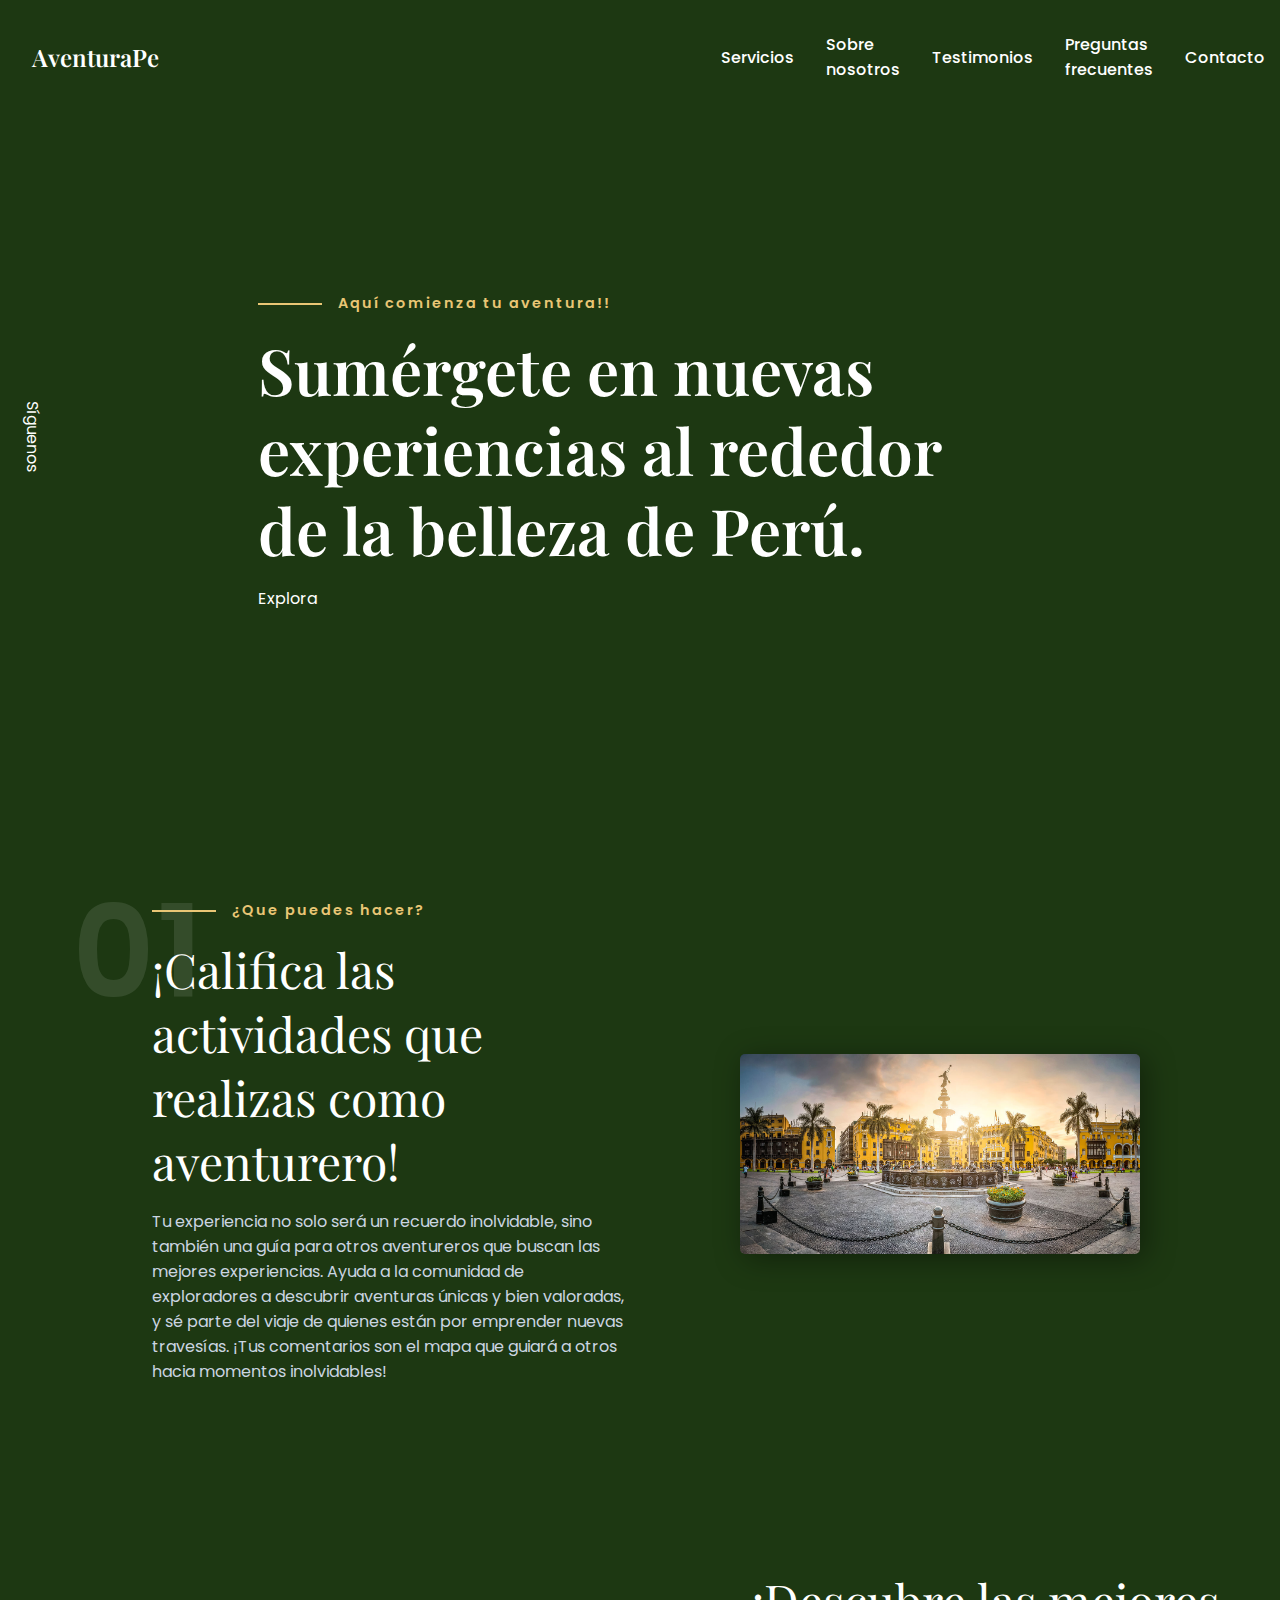
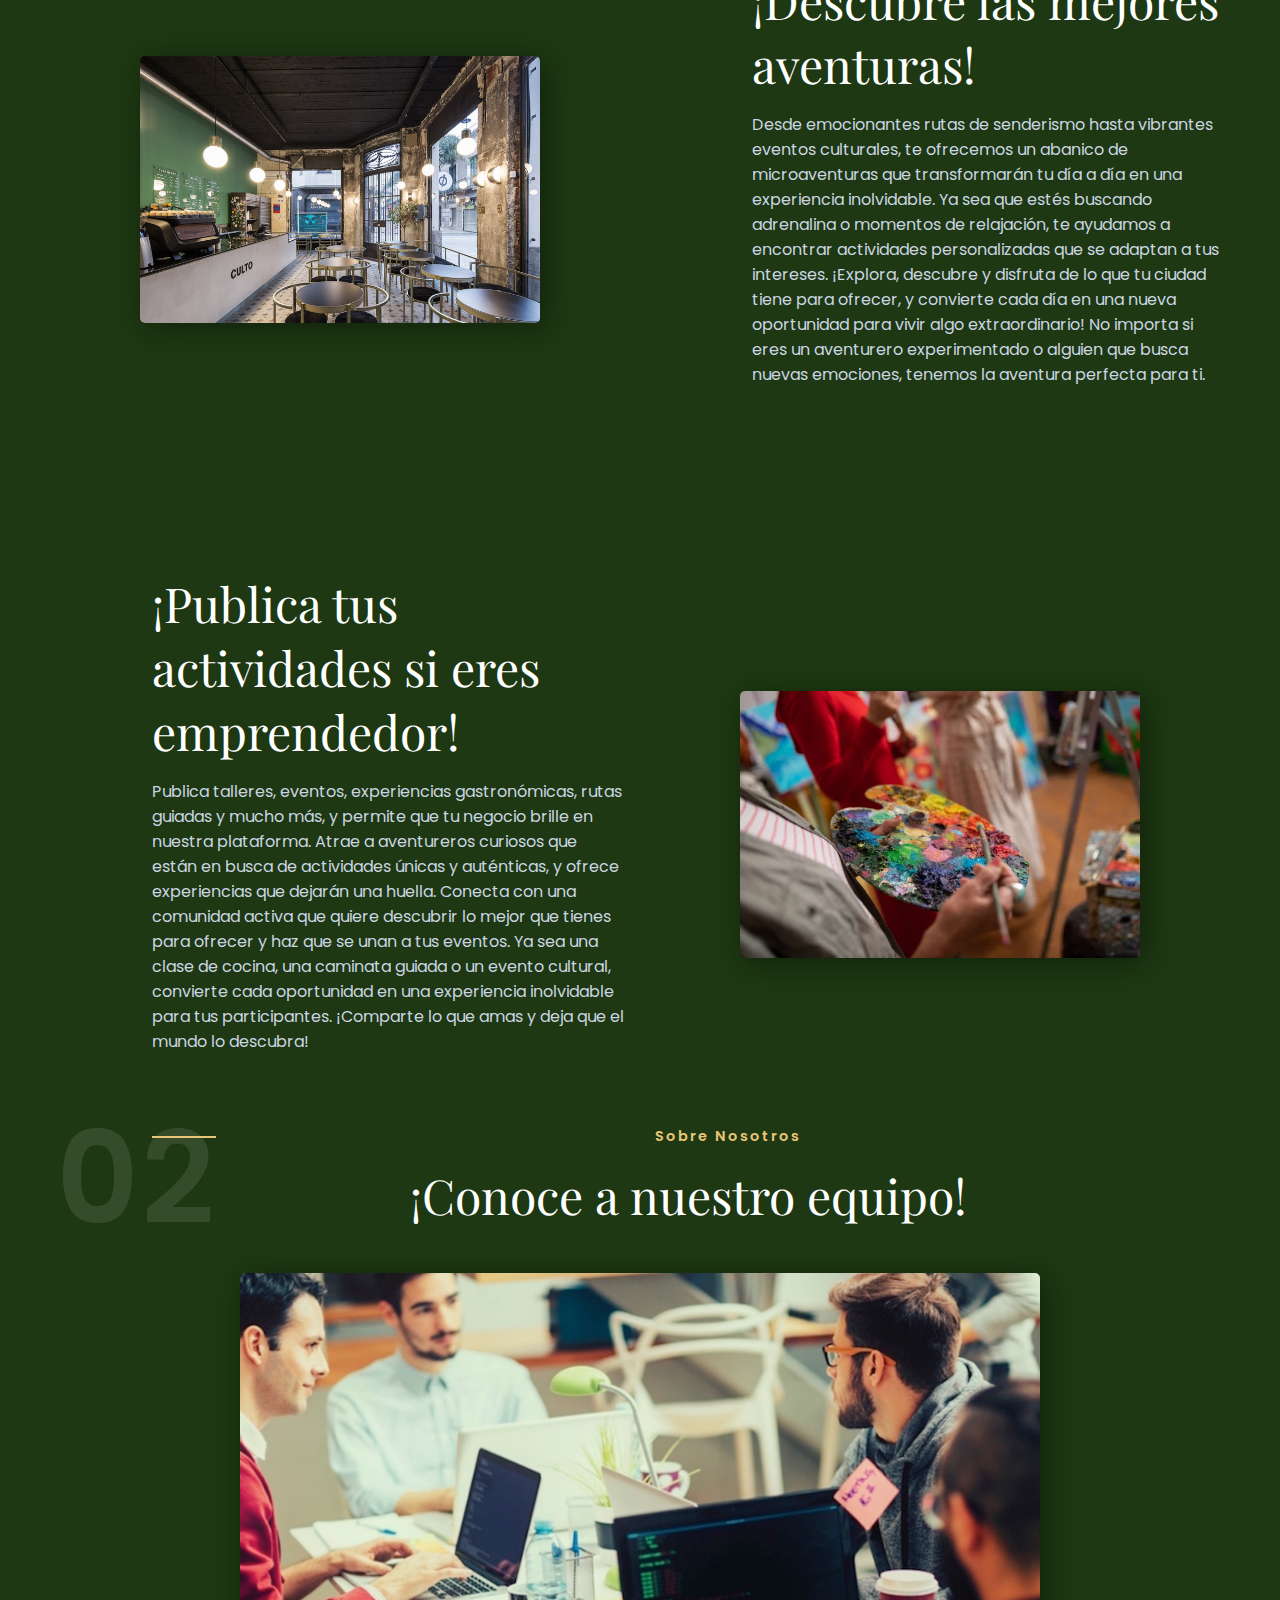
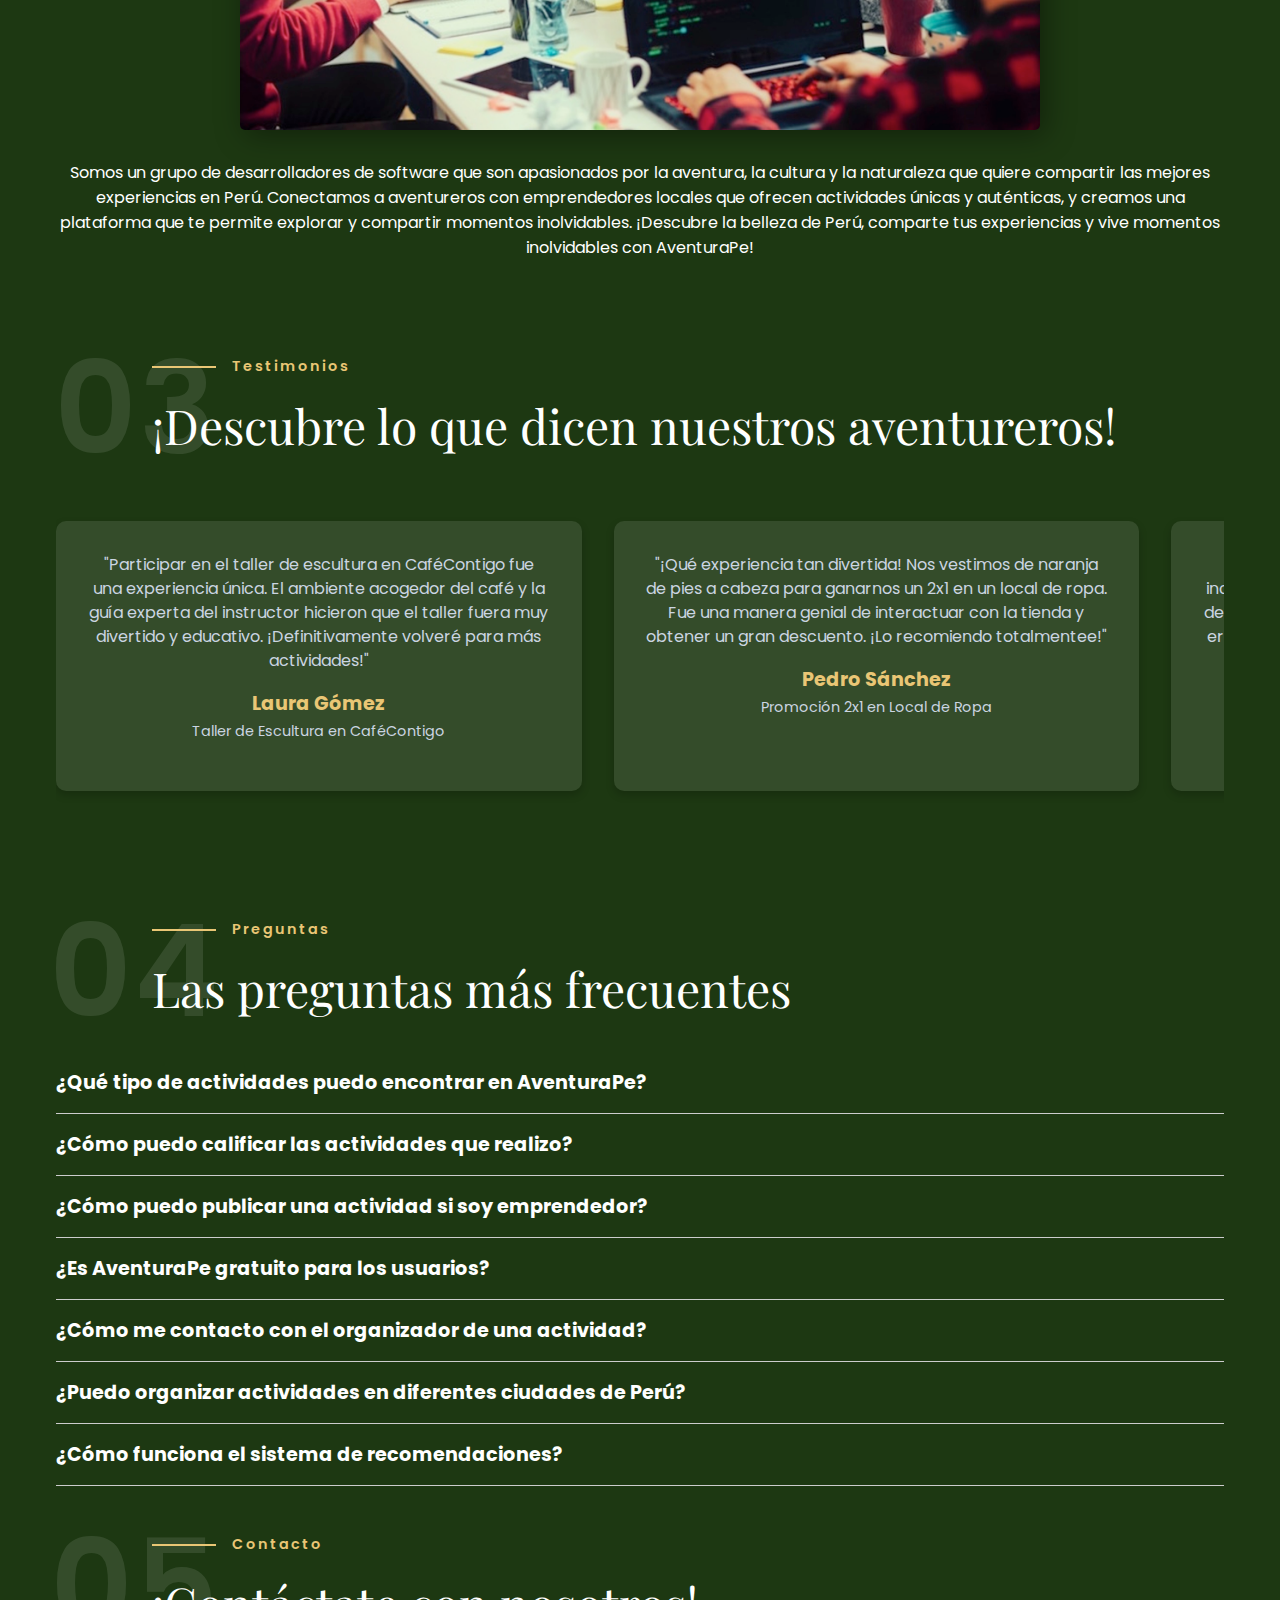
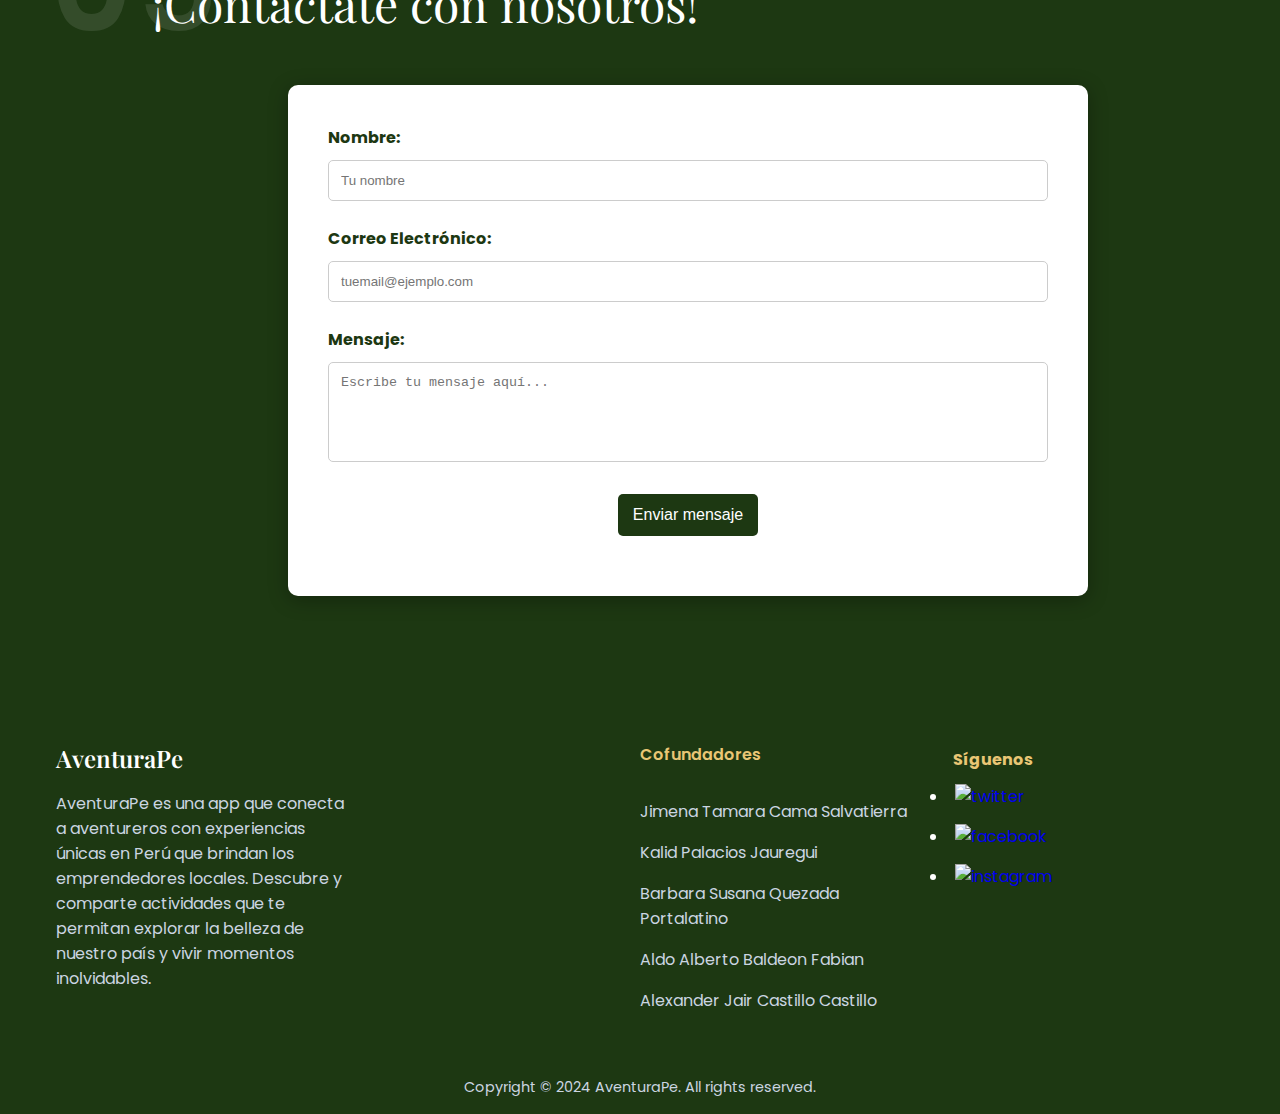
==== commit 60556576: "fix: image and padding" ====
--- a/index.html
+++ b/index.html
@@ -11,6 +11,15 @@
     <link rel="icon" href="assets/AventuraPeLogo.ico" type="image/x-icon">
     <title>AventuraPe</title>
   </head>
+  <style>
+    .header::before{
+      background-image: radial-gradient(
+        rgba(255, 255, 255, 0),
+        var(--primary-color)
+      ),
+      url("https://github.com/user-attachments/assets/27a43739-ddf3-48f0-8084-abd760c44f05");
+    }
+  </style>
   <body>
     <header class="header" id="home">
       <nav>
@@ -24,6 +33,7 @@
             <li><a href="#testimonios">Testimonios</a></li>
             <li><a href="#preguntas">Preguntas frecuentes</a></li>
             <li><a href="#contacto">Contacto</a></li>
+            <div></div>
           </ul>
           <div class="nav__menu__btn" id="menu-btn">
             <i class="ri-menu-line"></i>
@@ -178,7 +188,7 @@
                 "¡Qué experiencia tan divertida! Nos vestimos de naranja de pies a cabeza 
                 para ganarnos un 2x1 en un local de ropa. Fue una manera genial de 
                 interactuar con la tienda y obtener un gran descuento. ¡Lo recomiendo 
-                totalmente!"
+                totalmentee!"
               </p>
               <h3>Pedro Sánchez</h3>
               <span>Promoción 2x1 en Local de Ropa</span>
@@ -277,7 +287,7 @@
               <i class="ri-add-line faq-icon"></i>
             </div>
             <div class="faq-answer">
-              <p>El sistema de recomendaciones de AventuraPe utiliza tus preferencias, actividades previas y calificaciones para sugerirte nuevas experiencias que puedan interesarte, basadas en tus gustos.</p>
+              <p>El sistema de recomendaciones de AventuraPe utiliza tus preferencias, actividades previas y calificaciones para sugerirte nuevass experiencias que puedan interesarte, basadas en tus gustos.</p>
             </div>
           </div>
         </div>
--- a/styles/style.css
+++ b/styles/style.css
@@ -3,6 +3,7 @@
 :root {
   --primary-color: #1d3812;
   --secondary-color: #e9c675;
+  --text-dark: #0a1e27;
   --text-light: #cbd5e1;
   --white: #ffffff;
   --max-width: 1200px;
@@ -18,7 +19,10 @@
   width: 100%; 
   height: 30px; 
 }
-
+.header{
+  padding: 1em;
+  padding-right: 5em;
+}
 .section__container {
   max-width: var(--max-width);
   margin: auto;
@@ -138,11 +142,7 @@
     left: 0;
     width: 100%;
     height: calc(100% + 15rem);
-    background-image: radial-gradient(
-        rgba(255, 255, 255, 0),
-        var(--primary-color)
-      ),
-      url("/assets/fondo2.jpg");
+    
     background-size: cover;
     background-position: center center;
     background-repeat: no-repeat;
